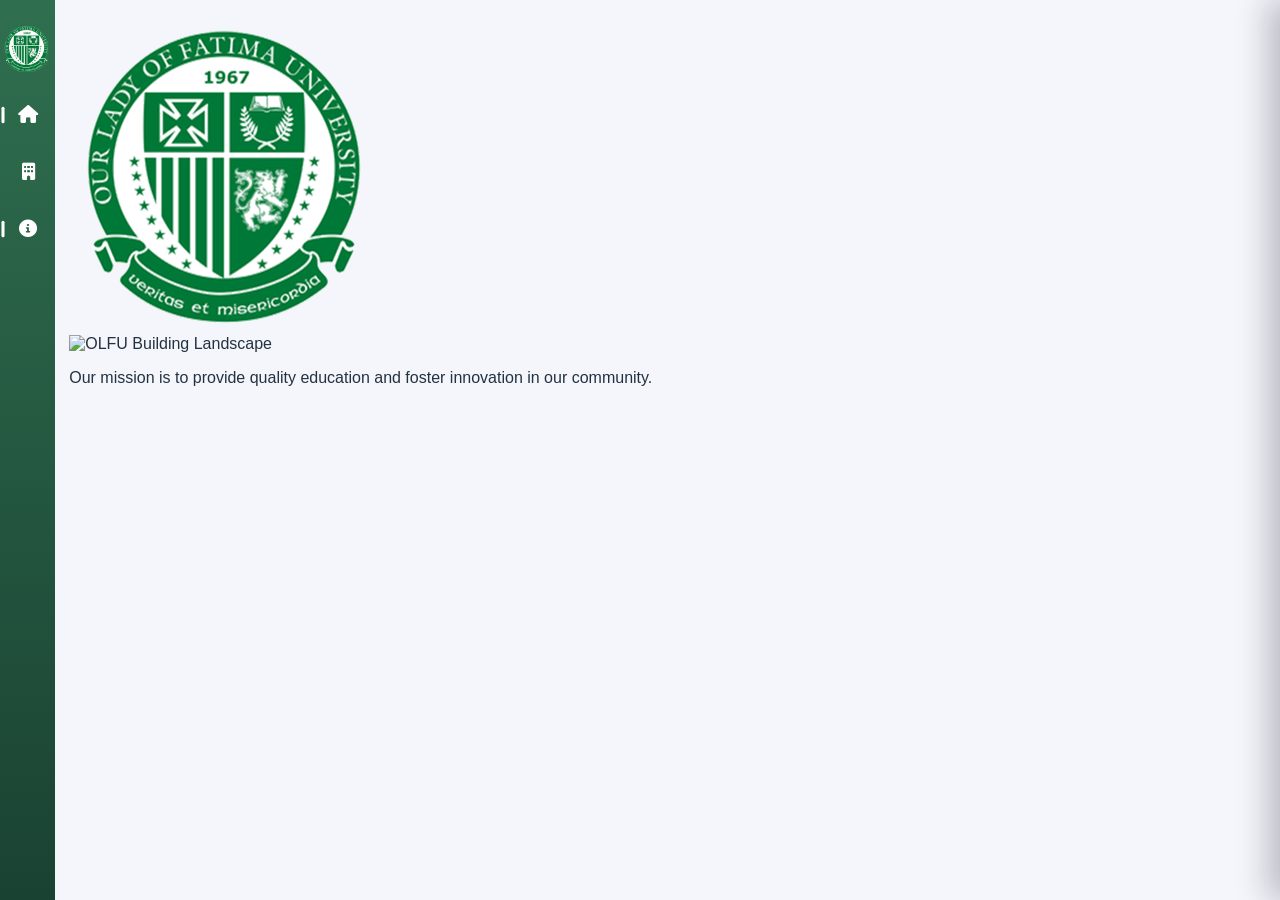
==== index.html @ deb7cc07 "Update index.html" ====
<!DOCTYPE html>
<!-- saved from url=(0058)https://jgab-commits.github.io/WEBDEV111Midterm/Freshbite/ -->
<html lang="en"><head><meta http-equiv="Content-Type" content="text/html; charset=UTF-8">
    
    <meta name="viewport" content="width=device-width, initial-scale=1.0">
    <title>Freshbite</title>
    <link rel="stylesheet" href="https://cdnjs.cloudflare.com/ajax/libs/font-awesome/6.0.0/css/all.min.css">
    <link rel="stylesheet" href="indexstyle.css">
    <script defer src="indexscripit.js.download"></script>
</head>


<body>
    <div class="dashboard">
        <aside class="sidebar">
            <div class="brand">
                <img src="freshbite-logo.png" alt="Freshbite Logo" class="brand-icon">
                <span class="brand-text">UNI <br> NAVIGATE</span>
            </div>
            <nav class="menu">                <button class="menu-item active" data-category="home">
                    <i class="icon fas fa-home"></i>
                    <span class="label">Home</span>
                </button>

                <button class="menu-item" data-category="lunch">
                    <i class="icon fas fa-building"></i>
                    <span class="label">Building</span>
                </button>
                
               
                <button class="menu-item active" data-category="snacks">
                    <i class="icon fas fa-info-circle"></i>
                    <span class="label">About us</span>
                </button>
            </nav>
            <button id="openLogin" class="drawer-btn">
                <i class="icon fas fa-sign-in-alt"></i>
                <span class="label">LOgin</span>
            </button>
        </aside>

        <main class="main-content">
            <header class="header">
                <h1>Welcome to OLFU Uni-Navigate</h1>
            </header>
            <section class="hero">
                <img src="olfu_logo.png" alt="olfu-logo" class="olfulogo">
                <img src="images (3).jpg" alt="OLFU Building Landscape" class="building-photo">
                <p class="mission">Our mission is to provide quality education and foster innovation in our community.</p>
            </section>
            <section class="cards" id="cardsContainer">
                <article class="meal-card" data-category="lunch" style="display: none;">
                    <img src="tamm.png" alt="Zucchini Meatball Bowl">
                    <h2>Saint Benedict Hall</h2>
                    <p>MXHM+J6G, Tamaraw Hills Ext, Valenzuela, Metro Manila</p>
                    <div class="badge">VAL CAMP</div>
                    <div class="card-details"></div>
                </article>
                <article class="meal-card" data-category="lunch" style="display: none;">
                    <img src="main.jpg" alt="Grilled Chicken Power Plate">
                    <h2>OLFU College of Medicine BLDG.</h2>
                    <p>125 MacArthur Hwy, Valenzuela, Metro Manila</p>
                    <div class="badge">VAL CAMP</div>
                    <div class="card-details"></div>
                </article>
                <article class="meal-card" data-category="lunch" style="display: none;">
                    <img src="Rise.webp" alt="Keto Chicken Bowl">
                    <h2>RISE Tower</h2>
                    <p> Fatima Ave, corner MacArthur Hwy, Valenzuela, 1440 Metro Manila
</p>
                    <div class="badge">VAL CAMP</div>
                    <div class="card-details"></div>
                </article>
            
            </section>
        </main>
    </div>

    <div class="drawer-backdrop" id="drawerBackdrop"></div>
    <aside class="right-drawer" id="rightDrawer">
        <div class="drawer-header">
            <h2>LOgin</h2>
            <button id="closeDrawer" class="close-btn" aria-label="Close login drawer">✕</button>
        </div>
        <p>Sign in to manage your meal plan.</p>
        <form class="login-form" id="loginForm">
            <label>
                Email
                <input type="email" name="email" required="" placeholder="you@example.com">
            </label>
            <label>
                Password
                <input type="password" name="password" required="" placeholder="Enter password">
            </label>
            <button type="submit" class="primary-btn">Sign In</button>
        </form>
    </aside>

</body>
</html>
---- indexstyle.css ----
* {
    box-sizing: border-box;
}

body {
    margin: 0;
    font-family: 'Segoe UI', Tahoma, Geneva, Verdana, sans-serif;
    background: #f4f6fb;
    color: #243240;
}

.dashboard {
    display: grid;
    grid-template-columns: auto 1fr;
    min-height: 100vh;
}

.sidebar {
    background: linear-gradient(180deg, #2f6f4f, #1a4232);
    color: #e9f0ff;
    padding: 1.5rem 0 1.5rem 0.15rem;
    display: flex;
    flex-direction: column;
    width: 55px;
    transition: width 0.25s ease, padding 0.25s ease;
    overflow: hidden;
    position: fixed;
    top: 0;
    left: 0;
    height: 100vh;
    z-index: 10;
}

.sidebar:hover {
    width: 260px;
    padding: 1.3rem 0.8rem;
}

.sidebar > * {
    opacity: 0;
    pointer-events: none;
    transition: opacity 0.25s ease;
}

.sidebar .menu {
    opacity: 1;
    pointer-events: auto;
}

.sidebar .brand {
    opacity: 1;
    pointer-events: auto;
}

.sidebar .menu-item {
    opacity: 1;
    pointer-events: auto;
}

.sidebar .menu-item .label {
    opacity: 0;
}

.sidebar:hover > * {
    opacity: 1;
    pointer-events: auto;
}

.sidebar:hover .menu-item .label {
    opacity: 1;
}

.brand {
    font-size: 1.5rem;
    font-weight: 700;
    letter-spacing: 1px;
    margin-bottom: 1rem;
    display: flex;
    align-items: center;
    gap: 0.75rem;
}

.brand-icon {
    position: relative;
    width: 50px;
    height: 50px;
    transform: none;
    transition: transform 0.25s ease;
    opacity: 1;
}

.brand-text {
    display: none;
    opacity: 0;
    transform: translateX(-10px);
    transition: opacity 0.25s ease, transform 0.25s ease;
    font-weight: 900;
    color: #fff;
}

.sidebar:hover .brand-text {
    display: inline;
    opacity: 1;
    transform: translateX(0);
}

.menu {
    display: flex;
    flex-direction: column;
    gap: 0.45rem;
}

.menu-item {
    border: none;
    background: none;
    color: #fff;
    padding: 1rem 0.5rem;
    cursor: pointer;
    border-radius: 0.45rem;
    font-size: 0.995rem;
    transition: background 0.2s ease, transform 0.2s ease, justify-content 0.2s ease;
    display: flex;
    align-items: center;
    justify-content: center;
    gap: 0.7rem;
    position: relative;
}

.menu-item .icon {
    display: inline-flex;
    width: 26px;
    align-items: center;
    justify-content: center;
    font-size: 1.1rem;
}

.menu-item .label {
    display: none;
}

.sidebar:hover .menu-item {
    justify-content: flex-start;
    padding-left: 0.8rem;
    background: rgba(255,255,255,0.1);
}

.sidebar:hover .menu-item .label {
    display: inline;
}

.sidebar:hover .menu-item.active {
    background: #fff;
    color: #1a4232;
}

.sidebar:hover ~ .main-content {
    margin-left: 260px;
}

.menu-item:hover {
    background: rgba(255,255,255,0.2);
}

.menu-item.active {
    background: none;
    color: #fff;
    font-weight: 700;
    transform: scale(1.02);
}

.menu-item.active::before {
    content: '';
    position: absolute;
    left: 0;
    top: 50%;
    transform: translateY(-50%);
    width: 3px;
    height: 16px;
    background: #fff;
    border-radius: 2px;
}

.sidebar-footer {
    margin-top: auto;   
    font-size: 0.9rem;
    opacity: 0.9;
    display: none;
}

.sidebar:hover .sidebar-footer {
    display: block;
}

.main-content {
    padding: 1.2rem;
    display: grid;
    grid-template-rows: auto 1fr auto;
    gap: 1rem;
    overflow-y: auto;
    margin-left: 50px;
    transition: margin-left 0.25s ease;
}

.header h1 {
    margin: 0;
    font-size: 1.9rem;
}

.header p {
    margin: 0.3rem 0 0;
    color: #5a6d86;
}

.cards {
    display: grid;
    gap: 1rem;
    grid-template-columns: repeat(auto-fill, minmax(230px, 1fr));
}

.meal-card {
    background: #fff;
    border-radius: 12px;
    box-shadow: 0 12px 24px rgba(15, 25, 42, 0.14);
    overflow: hidden;
    cursor: pointer;
    border: 2px solid transparent;
    transition: transform 0.2s ease, border-color 0.2s ease, box-shadow 0.2s ease;
}

.meal-card:hover {
    transform: translateY(-4px);
    box-shadow: 0 16px 24px rgba(15, 25, 42, 0.25);
}

.meal-card.selected {
    border-color: #4caf50;
    box-shadow: 0 0 0 2px rgba(76, 175, 80, 0.24);
}

.meal-card img {
    width: 100%;
    height: 140px;
    object-fit: cover;
}

.meal-card h2 {
    margin: 0.8rem 0 0.4rem;
    padding: 0 0.9rem;
    font-size: 1.1rem;
    line-height: 1.2;
}

.meal-card p {
    margin: 0;
    padding: 0 0.9rem;
    color: #5d6b80;
    font-size: 0.93rem;
    margin-bottom: 0.8rem;
}

.card-details {
    max-height: 0;
    overflow: hidden;
    padding: 0 0.9rem;
    background: #f7fbff;
    border-top: 1px solid #e4eef9;
    color: #364b6a;
    font-size: 0.92rem;
    line-height: 1.5;
    opacity: 0;
    transform: translateY(-8px);
    transition: max-height 0.28s ease, opacity 0.28s ease, transform 0.28s ease, padding 0.28s ease;
}

.card-details h3 {
    margin: 0.6rem 0 0.35rem;
    font-size: 1rem;
    color: #243240;
}

.card-details ul {
    margin: 0.45rem 0 0;
    padding-left: 1.1rem;
}

.meal-card.selected .card-details,
.meal-card:hover .card-details {
    max-height: 260px;
    padding: 0 0.9rem 0.9rem;
    opacity: 1;
    transform: translateY(0);
}

.badge {
    display: inline-block;
    margin: 0 0.9rem 0.9rem;
    padding: 0.3rem 0.7rem;
    border-radius: 999px;
    font-size: 0.75rem;
    background: #e8f5e8;
    color: #2e7d32;
    font-weight: 600;
}

.info-panel {
    background: #fff;
    padding: 1rem;
    border-radius: 12px;
    box-shadow: 0 10px 20px rgba(15, 25, 42, 0.1);
    min-height: 125px;
}

.info-panel h2 {
    margin-top: 0;
}

.info-panel ul {
    margin: 0.6rem 0 0;
    padding-left: 1.1rem;
    color: #4e5d74;
}

@media (max-width: 900px) {
    .dashboard {
        grid-template-columns: 1fr;
    }

    .sidebar {
        flex-direction: row;
        align-items: center;
        justify-content: space-between;
        padding: 0.8rem;
        position: sticky;
        top: 0;
        z-index: 30;
    }

    .menu {
        flex-direction: row;
        overflow-x: auto;
        gap: 0.45rem;
        margin-left: 0.7rem;
        padding-bottom: 0.25rem;
    }

    .sidebar-footer {
        display: none;
    }

    .main-content {
        padding: 0.8rem;
        grid-template-rows: auto 1fr auto;
    }
}

.drawer-btn {
    position: flex;
    top: 100%;
    margin: 1rem 0;
    margin-top: auto;
    width: 100%;
    border: none;
    background: linear-gradient(135deg, #4caf50 0%, #00796b 100%);
    color: #fff;
    border-radius: 0.75rem;
    padding: 0.75rem 0.5rem;
    font-weight: 700;
    cursor: pointer;
    transition: transform 0.2s ease, box-shadow 0.2s ease;
    display: flex;
    align-items: bottom;
    justify-content: bottom;
    gap: 0.6rem;
    box-shadow: 0 10px 20px rgba(0, 0, 0, 0.12);
}

.drawer-btn:hover {
    transform: translateY(-1px);
    box-shadow: 0 14px 24px rgba(0, 0, 0, 0.16);
}

.drawer-btn .label {
    display: none;
}

.sidebar:hover .drawer-btn {
    justify-content: flex-start;
    padding-left: 0.8rem;
}

.sidebar:hover .drawer-btn .label {
    display: inline;
}

.sidebar-footer {
    margin-top: auto;
    font-size: 0.9rem;
    opacity: 0.9;
    display: none;
}

.sidebar:hover .sidebar-footer {
    display: block;
}

.drawer-backdrop {
    position: fixed;
    inset: 0;
    background: rgba(14, 19, 28, 0.4);
    opacity: 0;
    pointer-events: none;
    transition: opacity 0.25s ease;
    z-index: 98;
}

.drawer-backdrop.open {
    opacity: 1;
    pointer-events: all;
}

.right-drawer {
    position: fixed;
    top: 0;
    right: 0;
    height: 100vh;
    width: min(360px, 90vw);
    background: linear-gradient(180deg, #3a9d79 0%, #1e5c7a 100%);
    box-shadow: -12px 0 30px rgba(12, 20, 32, 0.25);
    transform: translateX(100%);
    transition: transform 0.25s ease;
    z-index: 99;
    padding: 1.2rem;
    display: flex;
    flex-direction: column;
}

.right-drawer.open {
    transform: translateX(0);
}

.drawer-header {
    display: flex;
    align-items: center;
    justify-content: space-between;
    margin-bottom: 0.8rem;
}

.close-btn {
    border: none;
    background: transparent;
    font-size: 1.2rem;
    cursor: pointer;
}

.login-form {
    display: flex;
    flex-direction: column;
    gap: 0.8rem;
    margin-top: 0.4rem;
}

.login-form label {
    display: flex;
    flex-direction: column;
    gap: 0.3rem;
    font-size: 0.9rem;
    color: #35435f;
}

.login-form input {
    border: 1px solid #ccd5e5;
    border-radius: 0.5rem;
    padding: 0.65rem;
    font-size: 0.95rem;
}

.primary-btn {
    border: none;
    background: #4caf50;
    color: #fff;
    border-radius: 0.6rem;
    padding: 0.65rem;
    font-size: 1rem;
    cursor: pointer;
}

.primary-btn:hover {
    background: #388e3c;
}
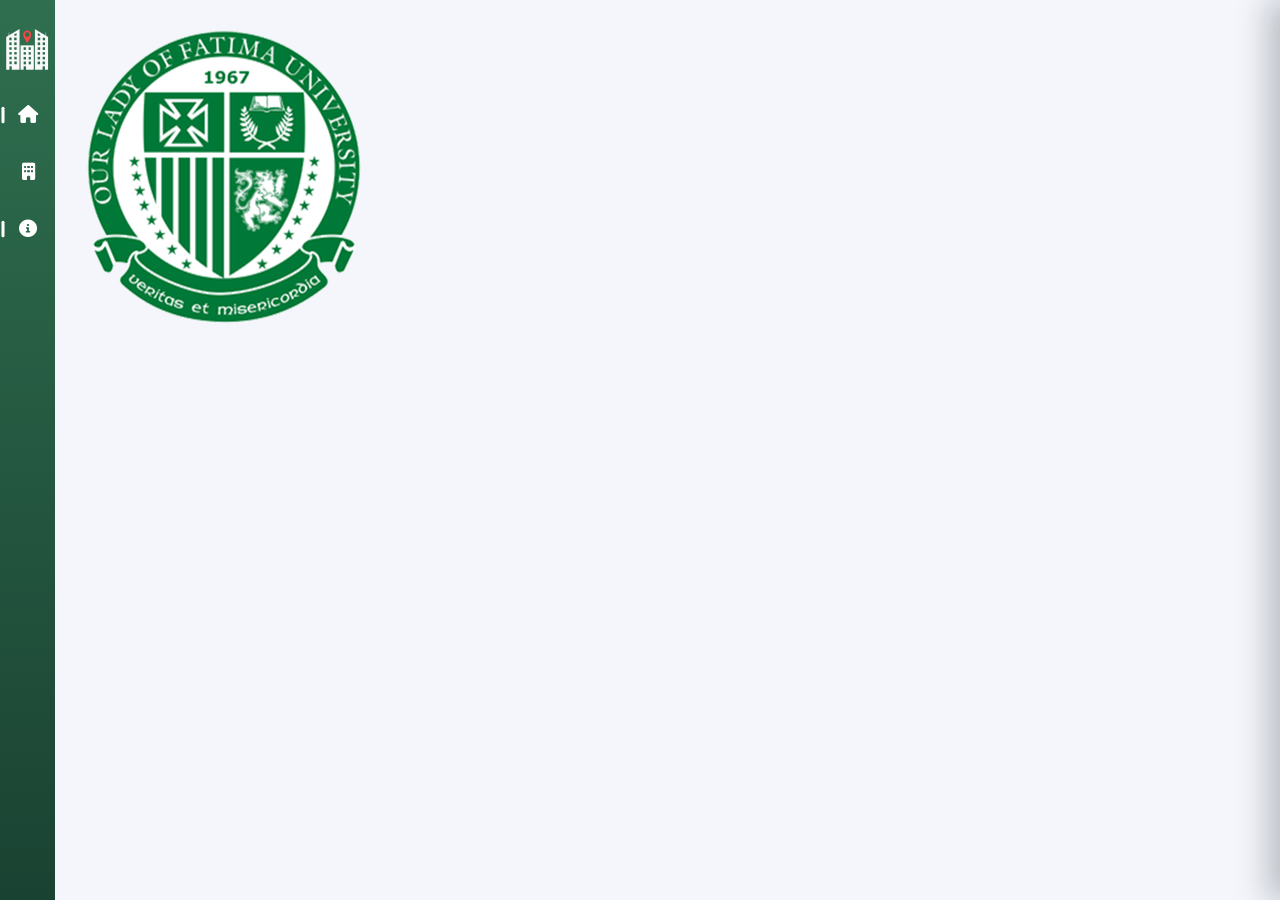
==== commit 9c38a7b2: "Add files via upload" ====
--- a/index.html
+++ b/index.html
@@ -33,43 +33,65 @@
                     <span class="label">About us</span>
                 </button>
             </nav>
-            <button id="openLogin" class="drawer-btn">
-                <i class="icon fas fa-sign-in-alt"></i>
-                <span class="label">LOgin</span>
-            </button>
+            <div class="sidebar-actions">
+                <button id="accountBtn" class="drawer-btn">
+                    <i class="icon fas fa-user"></i>
+                    <span class="label">Your Account</span>
+                </button>
+                <button id="openLogin" class="drawer-btn">
+                    <i class="icon fas fa-sign-in-alt"></i>
+                    <span class="label">Login</span>
+                </button>
+            </div>
         </aside>
 
         <main class="main-content">
             <header class="header">
                 <h1>Welcome to OLFU Uni-Navigate</h1>
             </header>
+            <section class="user-panel hidden" id="userPanel">
+                <div class="user-panel-inner">
+                    <div>
+                        <p class="user-welcome">Welcome back, <strong id="userName">Guest</strong></p>
+                        <p class="user-role-text">Signed in as <span id="roleName">Visitor</span>.</p>
+                    </div>
+                    <div class="user-actions">
+                        <button id="logoutBtn" class="secondary-btn">Logout</button>
+                    </div>
+                </div>
+                <div id="roleActions" class="permission-cards"></div>
+            </section>
             <section class="hero">
                 <img src="olfu_logo.png" alt="olfu-logo" class="olfulogo">
-                <img src="images (3).jpg" alt="OLFU Building Landscape" class="building-photo">
-                <p class="mission">Our mission is to provide quality education and foster innovation in our community.</p>
+            
             </section>
             <section class="cards" id="cardsContainer">
                 <article class="meal-card" data-category="lunch" style="display: none;">
-                    <img src="tamm.png" alt="Zucchini Meatball Bowl">
-                    <h2>Saint Benedict Hall</h2>
-                    <p>MXHM+J6G, Tamaraw Hills Ext, Valenzuela, Metro Manila</p>
-                    <div class="badge">VAL CAMP</div>
-                    <div class="card-details"></div>
+                    <a href="st-benedict.html" class="meal-card-link">
+                        <img src="tamm.png" alt="Zucchini Meatball Bowl">
+                        <h2>Saint Benedict Hall</h2>
+                        <p>MXHM+J6G, Tamaraw Hills Ext, Valenzuela, Metro Manila</p>
+                        <div class="badge">VAL CAMP</div>
+                        <div class="card-details"></div>
+                    </a>
                 </article>
                 <article class="meal-card" data-category="lunch" style="display: none;">
-                    <img src="main.jpg" alt="Grilled Chicken Power Plate">
-                    <h2>OLFU College of Medicine BLDG.</h2>
-                    <p>125 MacArthur Hwy, Valenzuela, Metro Manila</p>
-                    <div class="badge">VAL CAMP</div>
-                    <div class="card-details"></div>
+                    <a href="medicine-building.html" class="meal-card-link">
+                        <img src="main.jpg" alt="Grilled Chicken Power Plate">
+                        <h2>OLFU College of Medicine BLDG.</h2>
+                        <p>125 MacArthur Hwy, Valenzuela, Metro Manila</p>
+                        <div class="badge">VAL CAMP</div>
+                        <div class="card-details"></div>
+                    </a>
                 </article>
                 <article class="meal-card" data-category="lunch" style="display: none;">
-                    <img src="Rise.webp" alt="Keto Chicken Bowl">
-                    <h2>RISE Tower</h2>
-                    <p> Fatima Ave, corner MacArthur Hwy, Valenzuela, 1440 Metro Manila
-</p>
-                    <div class="badge">VAL CAMP</div>
-                    <div class="card-details"></div>
+                    <a href="rise-tower.html" class="meal-card-link">
+                        <img src="Rise.webp" alt="Keto Chicken Bowl">
+                        <h2>RISE Tower</h2>
+                        <p>Fatima Ave, corner MacArthur Hwy, Valenzuela, 1440 Metro Manila</p>
+                        <div class="badge">VAL CAMP</div>
+                        <div class="card-details"></div>
+                    </a>
                 </article>
             
             </section>
@@ -79,10 +101,15 @@
     <div class="drawer-backdrop" id="drawerBackdrop"></div>
     <aside class="right-drawer" id="rightDrawer">
         <div class="drawer-header">
-            <h2>LOgin</h2>
+            <h2>Login</h2>
             <button id="closeDrawer" class="close-btn" aria-label="Close login drawer">✕</button>
         </div>
         <p>Sign in to manage your meal plan.</p>
+        <p class="login-info">Demo accounts:
+            <br>Super Admin: super@olfu.edu / super123
+            <br>Admin: admin@olfu.edu / admin123
+            <br>User: user@olfu.edu / user123
+        </p>
         <form class="login-form" id="loginForm">
             <label>
                 Email
@@ -92,9 +119,8 @@
                 Password
                 <input type="password" name="password" required="" placeholder="Enter password">
             </label>
-            <button type="submit" class="primary-btn">Sign In</button>
+            <button type="submit" class="primary-btn">Sign In</button>      
         </form>
     </aside>
 
-</body>
-</html>
+</body></html>
--- a/indexstyle.css
+++ b/indexstyle.css
@@ -212,9 +212,11 @@
 }
 
 .cards {
-    display: grid;
+    display: flex;
+    flex-direction: row;
     gap: 1rem;
-    grid-template-columns: repeat(auto-fill, minmax(230px, 1fr));
+    overflow-x: auto;
+    padding: 1rem 0;
 }
 
 .meal-card {
@@ -225,6 +227,17 @@
     cursor: pointer;
     border: 2px solid transparent;
     transition: transform 0.2s ease, border-color 0.2s ease, box-shadow 0.2s ease;
+    position: relative;
+    min-height: 550px;
+    flex: 0 0 150px;
+}
+
+.meal-card-link {
+    display: block;
+    width: 100%;
+    height: 100%;
+    color: inherit;
+    text-decoration: none;
 }
 
 .meal-card:hover {
@@ -232,14 +245,30 @@
     box-shadow: 0 16px 24px rgba(15, 25, 42, 0.25);
 }
 
+.meal-card:hover h2 {
+    opacity: 1;
+}
+
 .meal-card.selected {
     border-color: #4caf50;
     box-shadow: 0 0 0 2px rgba(76, 175, 80, 0.24);
 }
 
+.meal-card.selected p {
+    display: block;
+    column-count: 2;
+    column-gap: 1rem;
+}
+
+.meal-card.selected p {
+    display: block;
+    column-count: 2;
+    column-gap: 1rem;
+}
+
 .meal-card img {
     width: 100%;
-    height: 140px;
+    height: 500px;
     object-fit: cover;
 }
 
@@ -248,14 +277,21 @@
     padding: 0 0.9rem;
     font-size: 1.1rem;
     line-height: 1.2;
+    position: absolute;
+    top: 50%;
+    left: 50%;
+    transform: translate(-50%, -50%);
+    opacity: 0;
+    color: white;
+    background: rgba(0, 0, 0, 0.7);
+    padding: 0.5rem;
+    border-radius: 4px;
+    transition: opacity 0.2s ease;
+    z-index: 1;
 }
 
 .meal-card p {
-    margin: 0;
-    padding: 0 0.9rem;
-    color: #5d6b80;
-    font-size: 0.93rem;
-    margin-bottom: 0.8rem;
+    display: none;
 }
 
 .card-details {
@@ -283,14 +319,6 @@
     padding-left: 1.1rem;
 }
 
-.meal-card.selected .card-details,
-.meal-card:hover .card-details {
-    max-height: 260px;
-    padding: 0 0.9rem 0.9rem;
-    opacity: 1;
-    transform: translateY(0);
-}
-
 .badge {
     display: inline-block;
     margin: 0 0.9rem 0.9rem;
@@ -353,14 +381,31 @@
     }
 }
 
+.sidebar-actions {
+    margin-top: auto;
+    display: flex;
+    flex-direction: column;
+    gap: 0.45rem;
+    width: 100%;
+    padding: 0 0.25rem 0.75rem;
+}
+
 .drawer-btn {
-    position: flex;
-    top: 100%;
-    margin: 1rem 0;
-    margin-top: auto;
     width: 100%;
     border: none;
     background: linear-gradient(135deg, #4caf50 0%, #00796b 100%);
+    color: #fff;
+    border-radius: 0.75rem;
+    padding: 0.75rem 0.5rem;
+    font-weight: 700;
+    cursor: pointer;
+    transition: transform 0.2s ease, box-shadow 0.2s ease;
+    display: flex;
+    align-items: center;
+    justify-content: center;
+    gap: 0.6rem;
+    box-shadow: 0 10px 20px rgba(0, 0, 0, 0.12);
+}
     color: #fff;
     border-radius: 0.75rem;
     padding: 0.75rem 0.5rem;
@@ -474,6 +519,13 @@
     font-size: 0.95rem;
 }
 
+.login-info {
+    font-size: 0.85rem;
+    color: #e7f0ff;
+    margin: 0.5rem 0 1rem;
+    line-height: 1.5;
+}
+
 .primary-btn {
     border: none;
     background: #4caf50;
@@ -487,3 +539,212 @@
 .primary-btn:hover {
     background: #388e3c;
 }
+
+.secondary-btn {
+    border: none;
+    background: #f3f3f8;
+    color: #2d3b57;
+    border-radius: 0.6rem;
+    padding: 0.65rem 0.95rem;
+    font-size: 0.95rem;
+    cursor: pointer;
+}
+
+.secondary-btn:hover {
+    background: #e0e0f0;
+}
+
+.user-panel {
+    background: #fff;
+    border-radius: 20px;
+    box-shadow: 0 18px 40px rgba(15, 25, 42, 0.12);
+    padding: 1.5rem;
+    margin-bottom: 1.5rem;
+}
+
+.user-panel-inner {
+    display: flex;
+    flex-wrap: wrap;
+    justify-content: space-between;
+    align-items: center;
+    gap: 1rem;
+}
+
+.user-welcome {
+    margin: 0;
+    font-size: 1.25rem;
+    font-weight: 700;
+}
+
+.user-role-text {
+    margin: 0.35rem 0 0;
+    color: #5a6d86;
+}
+
+.user-actions {
+    display: flex;
+    align-items: center;
+}
+
+.permission-cards {
+    display: grid;
+    grid-template-columns: repeat(auto-fit, minmax(220px, 1fr));
+    gap: 1rem;
+    margin-top: 1.25rem;
+}
+
+.permission-card {
+    background: #f6f8ff;
+    border-radius: 18px;
+    padding: 1.25rem;
+    box-shadow: 0 8px 25px rgba(15, 25, 42, 0.08);
+    display: flex;
+    flex-direction: column;
+    gap: 0.85rem;
+}
+
+.permission-card h3 {
+    margin: 0;
+    font-size: 1rem;
+}
+
+.permission-card p {
+    margin: 0;
+    color: #4f637c;
+    line-height: 1.6;
+}
+
+.permission-card button {
+    align-self: flex-start;
+    border: none;
+    background: #4caf50;
+    color: #fff;
+    border-radius: 999px;
+    padding: 0.65rem 1rem;
+    cursor: pointer;
+    font-weight: 700;
+}
+
+.permission-card button:hover {
+    background: #388e3c;
+}
+
+.hidden {
+    display: none !important;
+}
+
+.role-dashboard-page {
+    min-height: 100vh;
+    padding: 2.5rem 1.5rem 3rem;
+}
+
+.role-dashboard-shell {
+    max-width: 1200px;
+    margin: 0 auto;
+}
+
+.role-header {
+    display: flex;
+    flex-wrap: wrap;
+    justify-content: space-between;
+    gap: 1rem;
+    align-items: flex-start;
+    margin-bottom: 2rem;
+}
+
+.role-badge {
+    display: inline-flex;
+    align-items: center;
+    gap: 0.5rem;
+    padding: 0.55rem 0.95rem;
+    border-radius: 999px;
+    font-size: 0.85rem;
+    font-weight: 700;
+    letter-spacing: 0.04em;
+    text-transform: uppercase;
+    margin-bottom: 1rem;
+}
+
+.role-title {
+    font-size: clamp(2rem, 3vw, 2.5rem);
+    margin: 0 0 0.75rem;
+}
+
+.role-copy {
+    color: #4a5a72;
+    max-width: 42rem;
+    line-height: 1.7;
+}
+
+.role-actions {
+    display: flex;
+    align-items: center;
+    justify-content: flex-end;
+    gap: 1rem;
+}
+
+.role-cards {
+    display: grid;
+    grid-template-columns: repeat(auto-fit,minmax(260px,1fr));
+    gap: 1rem;
+    margin-top: 1.5rem;
+}
+
+.role-card {
+    background: #fff;
+    border-radius: 20px;
+    padding: 1.5rem;
+    box-shadow: 0 20px 40px rgba(15, 25, 42, 0.12);
+    min-height: 220px;
+    display: flex;
+    flex-direction: column;
+    justify-content: space-between;
+}
+
+.role-card h2 {
+    margin: 0 0 0.85rem;
+    font-size: 1.15rem;
+}
+
+.role-card p {
+    flex: 1;
+    color: #5a6d86;
+    line-height: 1.7;
+    margin: 0 0 1rem;
+}
+
+.role-card ul {
+    margin: 0;
+    padding-left: 1.1rem;
+    color: #4a5a72;
+    line-height: 1.7;
+}
+
+.role-card .role-link {
+    display: inline-flex;
+    align-items: center;
+    justify-content: center;
+    background: rgba(76, 175, 80, 0.12);
+    color: #27643d;
+    padding: 0.75rem 1rem;
+    border-radius: 999px;
+    text-decoration: none;
+    font-weight: 700;
+    transition: background 0.2s ease;
+}
+
+.role-card .role-link:hover {
+    background: rgba(76, 175, 80, 0.2);
+}
+
+.role-dashboard-page.super-admin {
+    background: linear-gradient(135deg, #e5f8ef, #f6fbf7);
+}
+
+.role-dashboard-page.admin {
+    background: linear-gradient(135deg, #e9f4fb, #eff6fc);
+}
+
+.role-dashboard-page.user {
+    background: linear-gradient(135deg, #f5effb, #fbf4ff);
+}
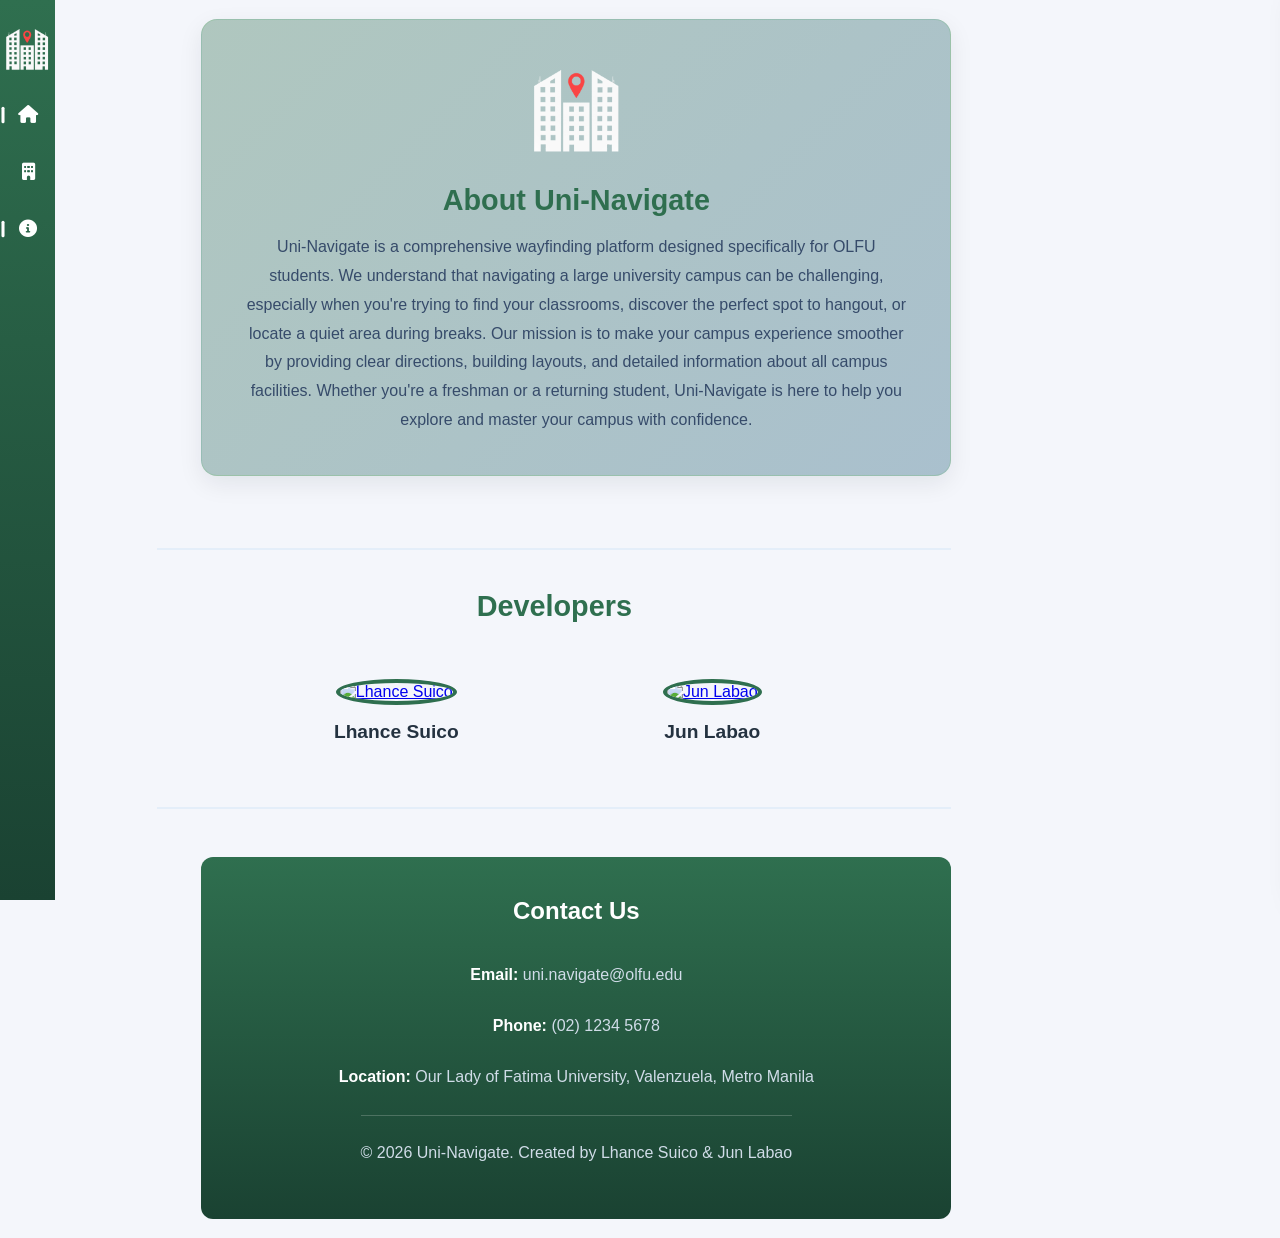
==== commit c8358db1: "Add files via upload" ====
--- a/index.html
+++ b/index.html
@@ -61,10 +61,21 @@
                 </div>
                 <div id="roleActions" class="permission-cards"></div>
             </section>
-            <section class="hero">
-                <img src="olfu_logo.png" alt="olfu-logo" class="olfulogo">
-            
+            <section class="hero" data-category="home">
+                <div class="hero-content">
+                    <img src="freshbite-logo.png" alt="UNI-NAVIGATE Logo" class="hero-logo">
+                    <h2>About Uni-Navigate</h2>
+                    <p>Uni-Navigate is a comprehensive wayfinding platform designed specifically for OLFU students. We understand that navigating a large university campus can be challenging, especially when you're trying to find your classrooms, discover the perfect spot to hangout, or locate a quiet area during breaks. Our mission is to make your campus experience smoother by providing clear directions, building layouts, and detailed information about all campus facilities. Whether you're a freshman or a returning student, Uni-Navigate is here to help you explore and master your campus with confidence.</p>
+                </div>
             </section>
+
+            <section class="about-section" data-category="snacks" style="display:none;">
+                <div class="about-content">
+                    <h2>About Us</h2>
+                    <p>This website was developed by Labao and Lhance to make the campus easier and to help their fellow OLFU students. Uni-Navigate began as a student project to simplify campus navigation, helping users quickly find classrooms, hangout spots, and essential locations. Our goal is to make every day on campus less stressful and more efficient for students who want to move around with confidence.</p>
+                </div>
+            </section>
+
             <section class="cards" id="cardsContainer">
                 <article class="meal-card" data-category="lunch" style="display: none;">
                     <a href="st-benedict.html" class="meal-card-link">
@@ -95,6 +106,34 @@
                 </article>
             
             </section>
+
+            <section class="developers" data-category="home">
+                <h2>Developers</h2>
+                <div class="developers-grid">
+                    <div class="developer-card">
+                        <a href="https://www.facebook.com/lhance.suico.37" target="_blank">
+                            <img src="images2/lhance-suico.jpg" alt="Lhance Suico" class="developer-image">
+                        </a>
+                        <h3>Lhance Suico</h3>
+                    </div>
+                    <div class="developer-card">
+                        <a href="https://www.facebook.com/mo.ng.378537" target="_blank">
+                            <img src="images2/jun-labao.jpg" alt="Jun Labao" class="developer-image">
+                        </a>
+                        <h3>Jun Labao</h3>
+                    </div>
+                </div>
+            </section>
+
+            <footer class="footer">
+                <div class="footer-content">
+                    <h3>Contact Us</h3>
+                    <p><strong>Email:</strong> uni.navigate@olfu.edu</p>
+                    <p><strong>Phone:</strong> (02) 1234 5678</p>
+                    <p><strong>Location:</strong> Our Lady of Fatima University, Valenzuela, Metro Manila</p>
+                    <p class="footer-credit">&copy; 2026 Uni-Navigate. Created by Lhance Suico & Jun Labao</p>
+                </div>
+            </footer>
         </main>
     </div>
 
--- a/indexstyle.css
+++ b/indexstyle.css
@@ -7,6 +7,7 @@
     font-family: 'Segoe UI', Tahoma, Geneva, Verdana, sans-serif;
     background: #f4f6fb;
     color: #243240;
+    overflow-x: hidden;
 }
 
 .dashboard {
@@ -456,9 +457,11 @@
     pointer-events: none;
     transition: opacity 0.25s ease;
     z-index: 98;
+    display: none;
 }
 
 .drawer-backdrop.open {
+    display: block;
     opacity: 1;
     pointer-events: all;
 }
@@ -471,12 +474,13 @@
     width: min(360px, 90vw);
     background: linear-gradient(180deg, #3a9d79 0%, #1e5c7a 100%);
     box-shadow: -12px 0 30px rgba(12, 20, 32, 0.25);
-    transform: translateX(100%);
+    transform: translateX(110%);
     transition: transform 0.25s ease;
     z-index: 99;
     padding: 1.2rem;
     display: flex;
     flex-direction: column;
+    overflow: hidden;
 }
 
 .right-drawer.open {
@@ -560,6 +564,7 @@
     box-shadow: 0 18px 40px rgba(15, 25, 42, 0.12);
     padding: 1.5rem;
     margin-bottom: 1.5rem;
+    display: none !important;
 }
 
 .user-panel-inner {
@@ -748,3 +753,242 @@
 .role-dashboard-page.user {
     background: linear-gradient(135deg, #f5effb, #fbf4ff);
 }
+
+/* Hero Section Styles */
+.hero {
+    background: linear-gradient(135deg, rgba(47, 111, 79, 0.35), rgba(30, 92, 122, 0.35));
+    border-radius: 16px;
+    padding: 2.5rem;
+    margin: 0 15% 1.5rem;
+    box-shadow: 0 8px 24px rgba(15, 25, 42, 0.08);
+    border: 1px solid rgba(76, 175, 80, 0.2);
+    display: flex;
+    justify-content: center;
+    align-items: center;
+    max-width: 1000px;
+    width: 85%;
+    min-width: 320px;
+}
+
+.hero-content {
+    width: 100%;
+    display: flex;
+    flex-direction: column;
+    align-items: center;
+    text-align: center;
+}
+
+.hero-content h2 {
+    margin: 0 0 1rem;
+    font-size: 1.8rem;
+    color: #2f6f4f;
+}
+
+.hero-content p {
+    margin: 0;
+    font-size: 1rem;
+    line-height: 1.8;
+    color: #364b6a;
+    max-width: 800px;
+}
+
+.hero-logo {
+    width: 100px;
+    height: 100px;
+    object-fit: contain;
+    margin-bottom: 1.5rem;
+}
+
+/* Developers Section Styles */
+.developers {
+    padding: 2.5rem 0;
+    margin: 2rem 0 0 10%;
+    border-top: 2px solid #e4eef9;
+    border-bottom: 2px solid #e4eef9;
+    display: flex;
+    flex-direction: column;
+    align-items: center;
+    justify-content: center;
+    text-align: center;
+}
+
+.developers h2 {
+    margin: 0 0 2rem;
+    font-size: 1.8rem;
+    color: #2f6f4f;
+    text-align: center;
+}
+
+.developers-grid {
+    display: grid;
+    grid-template-columns: repeat(2, 1fr);
+    gap: 2rem;
+    max-width: 600px;
+    margin: 0 auto;
+}
+
+.developer-card {
+    display: flex;
+    flex-direction: column;
+    align-items: center;
+    text-align: center;
+    background: transparent;
+    padding: 1.5rem;
+    border-radius: 12px;
+    box-shadow: none;
+    transition: transform 0.3s ease, box-shadow 0.3s ease;
+}
+
+.developer-card:hover {
+    transform: translateY(-6px);
+    box-shadow: none;
+}
+
+.developer-image {
+    width: 150px;
+    height: 150px;
+    border-radius: 50%;
+    object-fit: cover;
+    margin-bottom: 1rem;
+    border: 4px solid #2f6f4f;
+    transition: box-shadow 0.3s ease, border-color 0.3s ease;
+}
+
+.developer-image:hover {
+    box-shadow: 0 0 20px rgba(47, 111, 79, 0.8);
+    border-color: #2f6f4f;
+}
+
+.developer-card h3 {
+    margin: 0;
+    font-size: 1.2rem;
+    color: #243240;
+    transition: text-shadow 0.3s ease, color 0.3s ease;
+}
+
+.developer-card:hover h3 {
+    text-shadow: 0 0 10px rgba(47, 111, 79, 0.6);
+    color: #2f6f4f;
+}
+
+/* Footer Styles */
+.footer {
+    background: linear-gradient(180deg, #2f6f4f, #1a4232);
+    color: #e9f0ff;
+    padding: 2.5rem 1.5rem;
+    margin: 2rem 0 0 15%;
+    border-radius: 12px;
+    display: flex;
+    justify-content: center;
+    align-items: center;
+    width: 85%;
+    min-width: 320px;
+    max-width: 1000px;
+}
+
+.footer-content {
+    max-width: 1000px;
+    margin: 0 auto;
+    width: 100%;
+    display: flex;
+    flex-direction: column;
+    align-items: center;
+}
+
+.footer-content h3 {
+    margin: 0 0 1.5rem;
+    font-size: 1.5rem;
+    color: #fff;
+    text-align: center;
+}
+
+.footer-content p {
+    margin: 0.8rem 0;
+    font-size: 1rem;
+    line-height: 1.6;
+    color: #d0dce8;
+    text-align: center;
+}
+
+.footer-content strong {
+    color: #fff;
+}
+
+.footer-credit {
+    margin-top: 2rem;
+    padding-top: 1.5rem;
+    border-top: 1px solid rgba(255, 255, 255, 0.2);
+    font-size: 0.9rem;
+    color: #9fb3cc;
+    text-align: center;
+}
+
+/* Hide developers and footer on non-home tabs */
+section[data-category]:not([data-category="home"]):not([data-category="snacks"]) {
+    display: none;
+}
+
+.about-section {
+    background: #fff;
+    border-radius: 16px;
+    padding: 2.5rem;
+    margin: 0 0 1.5rem 17%;
+    box-shadow: 0 8px 24px rgba(15, 25, 42, 0.08);
+    border: 1px solid rgba(76, 175, 80, 0.2);
+    display: none;
+    width: 85%;
+    max-width: 1000px;
+    min-width: 320px;
+}
+
+.about-content h2 {
+    margin: 0 0 1rem;
+    font-size: 1.8rem;
+    color: #2f6f4f;
+    text-align: center;
+}
+
+.about-content p {
+    margin: 0;
+    font-size: 1rem;
+    line-height: 1.8;
+    color: #364b6a;
+    max-width: 800px;
+    margin-left: auto;
+    margin-right: auto;
+    text-align: center;
+}
+
+@media (max-width: 768px) {
+    .developers-grid {
+        grid-template-columns: 1fr;
+        gap: 1.5rem;
+    }
+
+    .hero {
+        padding: 1.5rem;
+    }
+
+    .hero-content h2 {
+        font-size: 1.4rem;
+    }
+
+    .hero-content p {
+        font-size: 0.95rem;
+    }
+
+    .developers h2 {
+        font-size: 1.4rem;
+    }
+
+    .developer-image {
+        width: 120px;
+        height: 120px;
+    }
+
+    .footer {
+        margin-left: -0.8rem;
+        margin-right: -0.8rem;
+        margin-bottom: -0.8rem;
+    }
+}
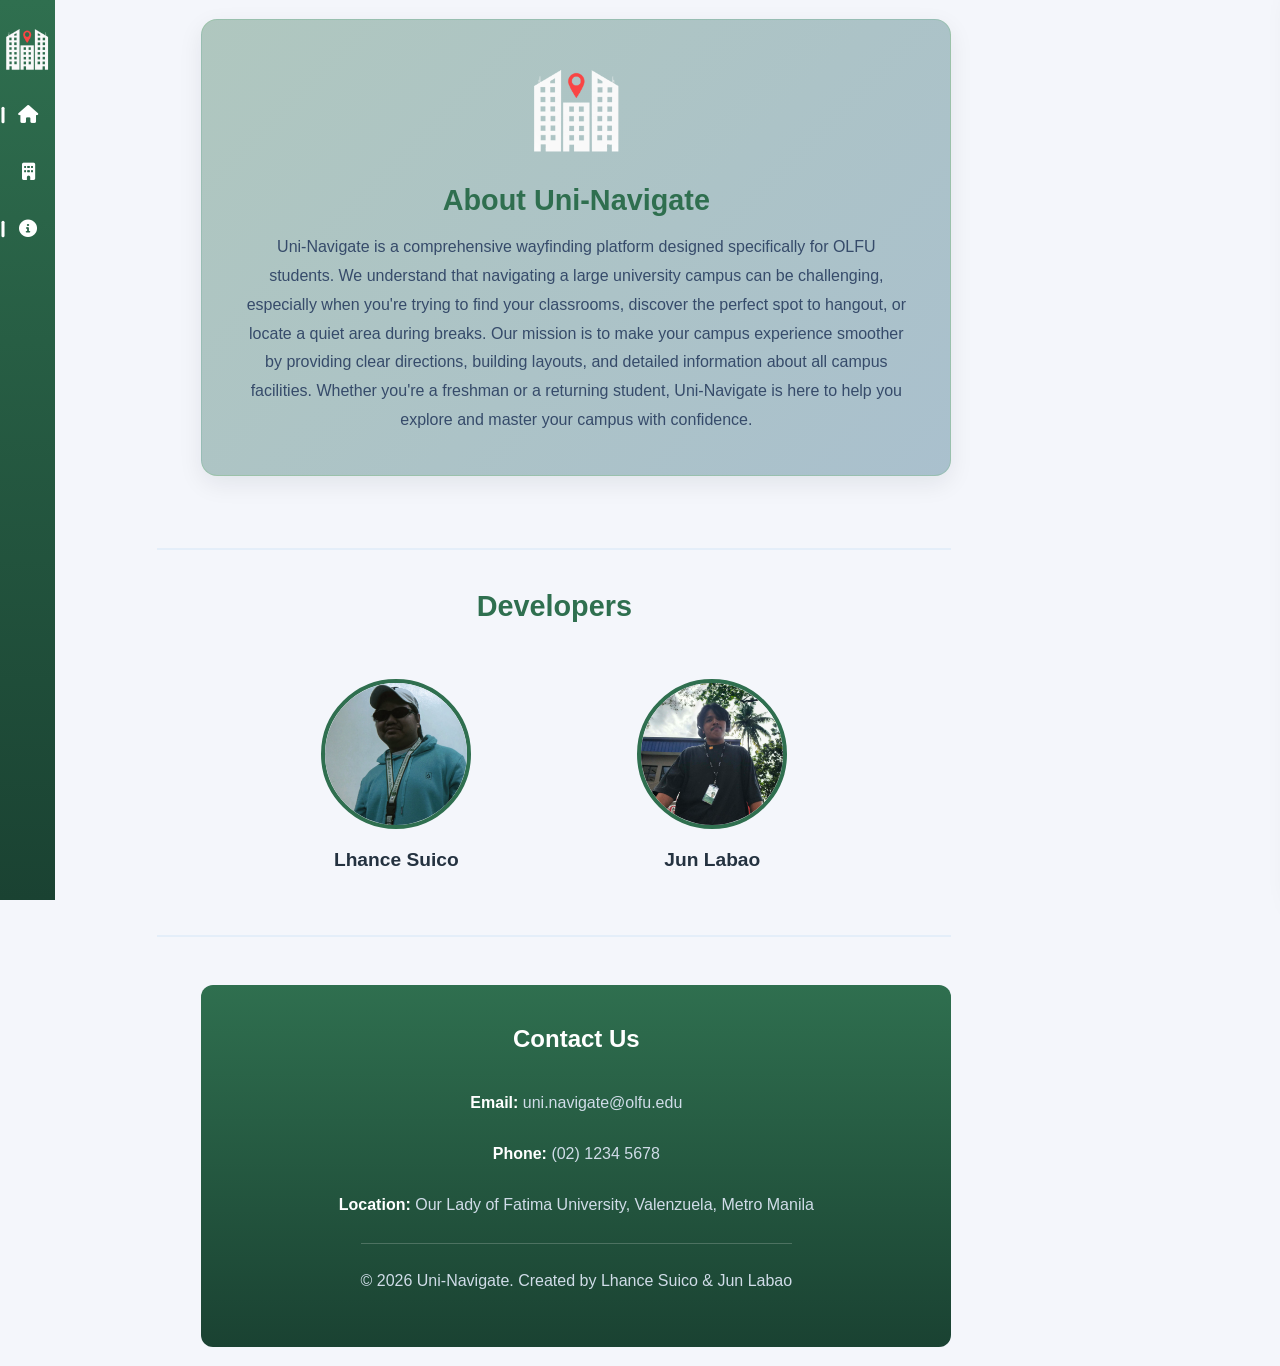
==== commit 5631e4f4: "Update index.html" ====
--- a/index.html
+++ b/index.html
@@ -1,165 +1,165 @@
-<!DOCTYPE html>
-<!-- saved from url=(0058)https://jgab-commits.github.io/WEBDEV111Midterm/Freshbite/ -->
-<html lang="en"><head><meta http-equiv="Content-Type" content="text/html; charset=UTF-8">
-    
-    <meta name="viewport" content="width=device-width, initial-scale=1.0">
-    <title>Freshbite</title>
-    <link rel="stylesheet" href="https://cdnjs.cloudflare.com/ajax/libs/font-awesome/6.0.0/css/all.min.css">
-    <link rel="stylesheet" href="indexstyle.css">
-    <script defer src="indexscripit.js.download"></script>
-</head>
+    <!DOCTYPE html>
+    <!-- saved from url=(0058)https://jgab-commits.github.io/WEBDEV111Midterm/Freshbite/ -->
+    <html lang="en"><head><meta http-equiv="Content-Type" content="text/html; charset=UTF-8">
+        
+        <meta name="viewport" content="width=device-width, initial-scale=1.0">
+        <title>Uni-Navigate</title>
+        <link rel="stylesheet" href="https://cdnjs.cloudflare.com/ajax/libs/font-awesome/6.0.0/css/all.min.css">
+        <link rel="stylesheet" href="indexstyle.css">
+        <script defer src="indexscripit.js.download"></script>
+    </head>
 
 
-<body>
-    <div class="dashboard">
-        <aside class="sidebar">
-            <div class="brand">
-                <img src="freshbite-logo.png" alt="Freshbite Logo" class="brand-icon">
-                <span class="brand-text">UNI <br> NAVIGATE</span>
+    <body>
+        <div class="dashboard">
+            <aside class="sidebar">
+                <div class="brand">
+                    <img src="freshbite-logo.png" alt="Freshbite Logo" class="brand-icon">
+                    <span class="brand-text">UNI <br> NAVIGATE</span>
+                </div>
+                <nav class="menu">                <button class="menu-item active" data-category="home">
+                        <i class="icon fas fa-home"></i>
+                        <span class="label">Home</span>
+                    </button>
+
+                    <button class="menu-item" data-category="lunch">
+                        <i class="icon fas fa-building"></i>
+                        <span class="label">Building</span>
+                    </button>
+                    
+                
+                    <button class="menu-item active" data-category="snacks">
+                        <i class="icon fas fa-info-circle"></i>
+                        <span class="label">About us</span>
+                    </button>
+                </nav>
+                <div class="sidebar-actions">
+                    <button id="accountBtn" class="drawer-btn">
+                        <i class="icon fas fa-user"></i>
+                        <span class="label">Your Account</span>
+                    </button>
+                    <button id="openLogin" class="drawer-btn">
+                        <i class="icon fas fa-sign-in-alt"></i>
+                        <span class="label">Login</span>
+                    </button>
+                </div>
+            </aside>
+
+            <main class="main-content">
+                <header class="header">
+                    <h1>Welcome to OLFU Uni-Navigate</h1>
+                </header>
+                <section class="user-panel hidden" id="userPanel">
+                    <div class="user-panel-inner">
+                        <div>
+                            <p class="user-welcome">Welcome back, <strong id="userName">Guest</strong></p>
+                            <p class="user-role-text">Signed in as <span id="roleName">Visitor</span>.</p>
+                        </div>
+                        <div class="user-actions">
+                            <button id="logoutBtn" class="secondary-btn">Logout</button>
+                        </div>
+                    </div>
+                    <div id="roleActions" class="permission-cards"></div>
+                </section>
+                <section class="hero" data-category="home">
+                    <div class="hero-content">
+                        <img src="freshbite-logo.png" alt="UNI-NAVIGATE Logo" class="hero-logo">
+                        <h2>About Uni-Navigate</h2>
+                        <p>Uni-Navigate is a comprehensive wayfinding platform designed specifically for OLFU students. We understand that navigating a large university campus can be challenging, especially when you're trying to find your classrooms, discover the perfect spot to hangout, or locate a quiet area during breaks. Our mission is to make your campus experience smoother by providing clear directions, building layouts, and detailed information about all campus facilities. Whether you're a freshman or a returning student, Uni-Navigate is here to help you explore and master your campus with confidence.</p>
+                    </div>
+                </section>
+
+                <section class="about-section" data-category="snacks" style="display:none;">
+                    <div class="about-content">
+                        <h2>About Us</h2>
+                        <p>This website was developed by Labao and Lhance to make the campus easier and to help their fellow OLFU students. Uni-Navigate began as a student project to simplify campus navigation, helping users quickly find classrooms, hangout spots, and essential locations. Our goal is to make every day on campus less stressful and more efficient for students who want to move around with confidence.</p>
+                    </div>
+                </section>
+
+                <section class="cards" id="cardsContainer">
+                    <article class="meal-card" data-category="lunch" style="display: none;">
+                        <a href="st-benedict.html" class="meal-card-link">
+                            <img src="tamm.png" alt="Zucchini Meatball Bowl">
+                            <h2>Saint Benedict Hall</h2>
+                            <p>MXHM+J6G, Tamaraw Hills Ext, Valenzuela, Metro Manila</p>
+                            <div class="badge">VAL CAMP</div>
+                            <div class="card-details"></div>
+                        </a>
+                    </article>
+                    <article class="meal-card" data-category="lunch" style="display: none;">
+                        <a href="medicine-building.html" class="meal-card-link">
+                            <img src="main.jpg" alt="Grilled Chicken Power Plate">
+                            <h2>OLFU College of Medicine BLDG.</h2>
+                            <p>125 MacArthur Hwy, Valenzuela, Metro Manila</p>
+                            <div class="badge">VAL CAMP</div>
+                            <div class="card-details"></div>
+                        </a>
+                    </article>
+                    <article class="meal-card" data-category="lunch" style="display: none;">
+                        <a href="rise-tower.html" class="meal-card-link">
+                            <img src="Rise.webp" alt="Keto Chicken Bowl">
+                            <h2>RISE Tower</h2>
+                            <p>Fatima Ave, corner MacArthur Hwy, Valenzuela, 1440 Metro Manila</p>
+                            <div class="badge">VAL CAMP</div>
+                            <div class="card-details"></div>
+                        </a>
+                    </article>
+                
+                </section>
+
+                <section class="developers" data-category="home">
+                    <h2>Developers</h2>
+                    <div class="developers-grid">
+                        <div class="developer-card">
+                            <a href="https://www.facebook.com/lhance.suico.37" target="_blank">
+                                <img src="Images2/lhance-suico.jpg" alt="Lhance Suico" class="developer-image">
+                            </a>
+                            <h3>Lhance Suico</h3>
+                        </div>
+                        <div class="developer-card">
+                            <a href="https://www.facebook.com/mo.ng.378537" target="_blank">
+                                <img src="Images2/jun-labao.jpg" alt="Jun Labao" class="developer-image">
+                            </a>
+                            <h3>Jun Labao</h3>
+                        </div>
+                    </div>
+                </section>
+
+                <footer class="footer">
+                    <div class="footer-content">
+                        <h3>Contact Us</h3>
+                        <p><strong>Email:</strong> uni.navigate@olfu.edu</p>
+                        <p><strong>Phone:</strong> (02) 1234 5678</p>
+                        <p><strong>Location:</strong> Our Lady of Fatima University, Valenzuela, Metro Manila</p>
+                        <p class="footer-credit">&copy; 2026 Uni-Navigate. Created by Lhance Suico & Jun Labao</p>
+                    </div>
+                </footer>
+            </main>
+        </div>
+
+        <div class="drawer-backdrop" id="drawerBackdrop"></div>
+        <aside class="right-drawer" id="rightDrawer">
+            <div class="drawer-header">
+                <h2>Login</h2>
+                <button id="closeDrawer" class="close-btn" aria-label="Close login drawer">✕</button>
             </div>
-            <nav class="menu">                <button class="menu-item active" data-category="home">
-                    <i class="icon fas fa-home"></i>
-                    <span class="label">Home</span>
-                </button>
-
-                <button class="menu-item" data-category="lunch">
-                    <i class="icon fas fa-building"></i>
-                    <span class="label">Building</span>
-                </button>
-                
-               
-                <button class="menu-item active" data-category="snacks">
-                    <i class="icon fas fa-info-circle"></i>
-                    <span class="label">About us</span>
-                </button>
-            </nav>
-            <div class="sidebar-actions">
-                <button id="accountBtn" class="drawer-btn">
-                    <i class="icon fas fa-user"></i>
-                    <span class="label">Your Account</span>
-                </button>
-                <button id="openLogin" class="drawer-btn">
-                    <i class="icon fas fa-sign-in-alt"></i>
-                    <span class="label">Login</span>
-                </button>
-            </div>
+            <p>Sign in to manage your meal plan.</p>
+            <p class="login-info">Demo accounts:
+                <br>Super Admin: super@olfu.edu / super123
+                <br>Admin: admin@olfu.edu / admin123
+                <br>User: user@olfu.edu / user123
+            </p>
+            <form class="login-form" id="loginForm">
+                <label>
+                    Email
+                    <input type="email" name="email" required="" placeholder="you@example.com">
+                </label>
+                <label>
+                    Password
+                    <input type="password" name="password" required="" placeholder="Enter password">
+                </label>
+                <button type="submit" class="primary-btn">Sign In</button>      
+            </form>
         </aside>
 
-        <main class="main-content">
-            <header class="header">
-                <h1>Welcome to OLFU Uni-Navigate</h1>
-            </header>
-            <section class="user-panel hidden" id="userPanel">
-                <div class="user-panel-inner">
-                    <div>
-                        <p class="user-welcome">Welcome back, <strong id="userName">Guest</strong></p>
-                        <p class="user-role-text">Signed in as <span id="roleName">Visitor</span>.</p>
-                    </div>
-                    <div class="user-actions">
-                        <button id="logoutBtn" class="secondary-btn">Logout</button>
-                    </div>
-                </div>
-                <div id="roleActions" class="permission-cards"></div>
-            </section>
-            <section class="hero" data-category="home">
-                <div class="hero-content">
-                    <img src="freshbite-logo.png" alt="UNI-NAVIGATE Logo" class="hero-logo">
-                    <h2>About Uni-Navigate</h2>
-                    <p>Uni-Navigate is a comprehensive wayfinding platform designed specifically for OLFU students. We understand that navigating a large university campus can be challenging, especially when you're trying to find your classrooms, discover the perfect spot to hangout, or locate a quiet area during breaks. Our mission is to make your campus experience smoother by providing clear directions, building layouts, and detailed information about all campus facilities. Whether you're a freshman or a returning student, Uni-Navigate is here to help you explore and master your campus with confidence.</p>
-                </div>
-            </section>
-
-            <section class="about-section" data-category="snacks" style="display:none;">
-                <div class="about-content">
-                    <h2>About Us</h2>
-                    <p>This website was developed by Labao and Lhance to make the campus easier and to help their fellow OLFU students. Uni-Navigate began as a student project to simplify campus navigation, helping users quickly find classrooms, hangout spots, and essential locations. Our goal is to make every day on campus less stressful and more efficient for students who want to move around with confidence.</p>
-                </div>
-            </section>
-
-            <section class="cards" id="cardsContainer">
-                <article class="meal-card" data-category="lunch" style="display: none;">
-                    <a href="st-benedict.html" class="meal-card-link">
-                        <img src="tamm.png" alt="Zucchini Meatball Bowl">
-                        <h2>Saint Benedict Hall</h2>
-                        <p>MXHM+J6G, Tamaraw Hills Ext, Valenzuela, Metro Manila</p>
-                        <div class="badge">VAL CAMP</div>
-                        <div class="card-details"></div>
-                    </a>
-                </article>
-                <article class="meal-card" data-category="lunch" style="display: none;">
-                    <a href="medicine-building.html" class="meal-card-link">
-                        <img src="main.jpg" alt="Grilled Chicken Power Plate">
-                        <h2>OLFU College of Medicine BLDG.</h2>
-                        <p>125 MacArthur Hwy, Valenzuela, Metro Manila</p>
-                        <div class="badge">VAL CAMP</div>
-                        <div class="card-details"></div>
-                    </a>
-                </article>
-                <article class="meal-card" data-category="lunch" style="display: none;">
-                    <a href="rise-tower.html" class="meal-card-link">
-                        <img src="Rise.webp" alt="Keto Chicken Bowl">
-                        <h2>RISE Tower</h2>
-                        <p>Fatima Ave, corner MacArthur Hwy, Valenzuela, 1440 Metro Manila</p>
-                        <div class="badge">VAL CAMP</div>
-                        <div class="card-details"></div>
-                    </a>
-                </article>
-            
-            </section>
-
-            <section class="developers" data-category="home">
-                <h2>Developers</h2>
-                <div class="developers-grid">
-                    <div class="developer-card">
-                        <a href="https://www.facebook.com/lhance.suico.37" target="_blank">
-                            <img src="images2/lhance-suico.jpg" alt="Lhance Suico" class="developer-image">
-                        </a>
-                        <h3>Lhance Suico</h3>
-                    </div>
-                    <div class="developer-card">
-                        <a href="https://www.facebook.com/mo.ng.378537" target="_blank">
-                            <img src="images2/jun-labao.jpg" alt="Jun Labao" class="developer-image">
-                        </a>
-                        <h3>Jun Labao</h3>
-                    </div>
-                </div>
-            </section>
-
-            <footer class="footer">
-                <div class="footer-content">
-                    <h3>Contact Us</h3>
-                    <p><strong>Email:</strong> uni.navigate@olfu.edu</p>
-                    <p><strong>Phone:</strong> (02) 1234 5678</p>
-                    <p><strong>Location:</strong> Our Lady of Fatima University, Valenzuela, Metro Manila</p>
-                    <p class="footer-credit">&copy; 2026 Uni-Navigate. Created by Lhance Suico & Jun Labao</p>
-                </div>
-            </footer>
-        </main>
-    </div>
-
-    <div class="drawer-backdrop" id="drawerBackdrop"></div>
-    <aside class="right-drawer" id="rightDrawer">
-        <div class="drawer-header">
-            <h2>Login</h2>
-            <button id="closeDrawer" class="close-btn" aria-label="Close login drawer">✕</button>
-        </div>
-        <p>Sign in to manage your meal plan.</p>
-        <p class="login-info">Demo accounts:
-            <br>Super Admin: super@olfu.edu / super123
-            <br>Admin: admin@olfu.edu / admin123
-            <br>User: user@olfu.edu / user123
-        </p>
-        <form class="login-form" id="loginForm">
-            <label>
-                Email
-                <input type="email" name="email" required="" placeholder="you@example.com">
-            </label>
-            <label>
-                Password
-                <input type="password" name="password" required="" placeholder="Enter password">
-            </label>
-            <button type="submit" class="primary-btn">Sign In</button>      
-        </form>
-    </aside>
-
-</body></html>+    </body></html>
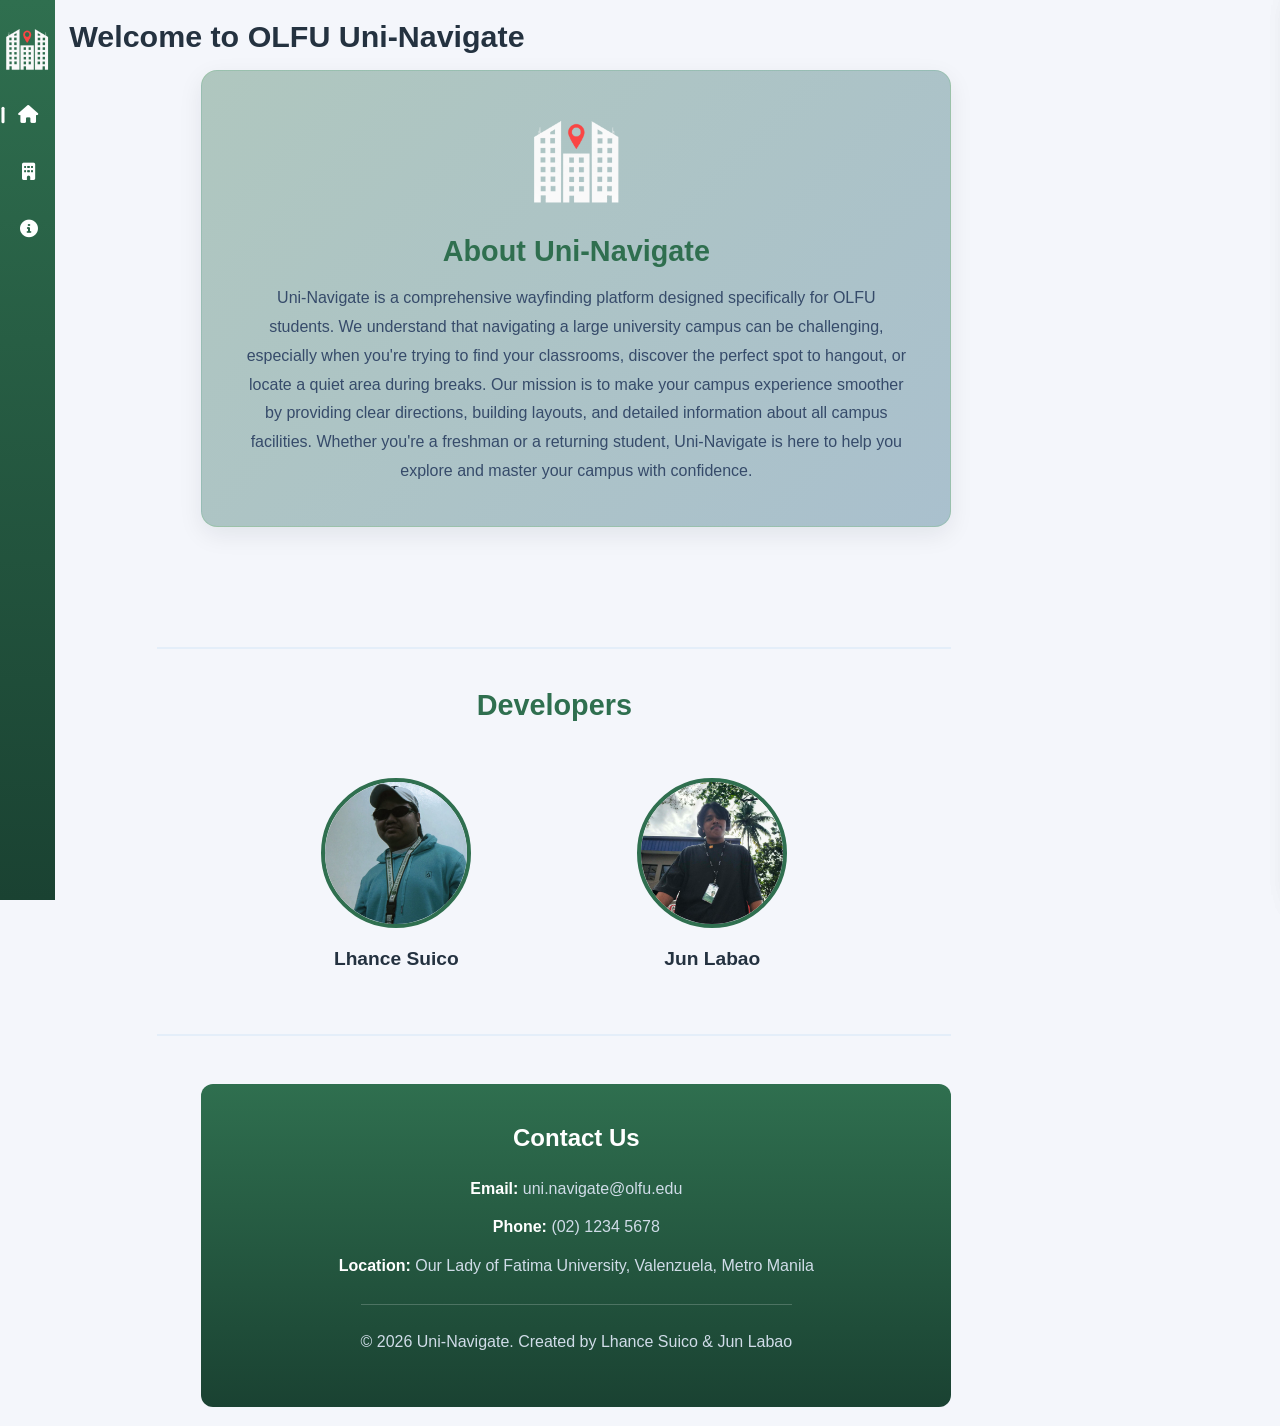
==== commit 9ac29fa9: "Add files via upload" ====
--- a/index.html
+++ b/index.html
@@ -34,11 +34,11 @@
                     </button>
                 </nav>
                 <div class="sidebar-actions">
-                    <button id="accountBtn" class="drawer-btn">
+                    <button id="accountBtn" type="button" class="drawer-btn">
                         <i class="icon fas fa-user"></i>
                         <span class="label">Your Account</span>
                     </button>
-                    <button id="openLogin" class="drawer-btn">
+                    <button id="openLogin" type="button" class="drawer-btn">
                         <i class="icon fas fa-sign-in-alt"></i>
                         <span class="label">Login</span>
                     </button>
@@ -61,11 +61,181 @@
                     </div>
                     <div id="roleActions" class="permission-cards"></div>
                 </section>
-                <section class="hero" data-category="home">
+                <section class="hero" data-category="home" id="homeHeroSection">
                     <div class="hero-content">
                         <img src="freshbite-logo.png" alt="UNI-NAVIGATE Logo" class="hero-logo">
                         <h2>About Uni-Navigate</h2>
                         <p>Uni-Navigate is a comprehensive wayfinding platform designed specifically for OLFU students. We understand that navigating a large university campus can be challenging, especially when you're trying to find your classrooms, discover the perfect spot to hangout, or locate a quiet area during breaks. Our mission is to make your campus experience smoother by providing clear directions, building layouts, and detailed information about all campus facilities. Whether you're a freshman or a returning student, Uni-Navigate is here to help you explore and master your campus with confidence.</p>
+                    </div>
+                </section>
+
+                <!-- Admin Dashboard Section (Only for Admins) -->
+                <section data-category="home" id="adminDashboardSection" style="display: none; padding: 2rem; max-width: 1200px; margin: 0 auto;">
+                    <h2 style="color: #1a4232; margin-top: 0;">Admin Dashboard</h2>
+                    
+                    <div style="display: grid; grid-template-columns: repeat(auto-fit, minmax(250px, 1fr)); gap: 1.5rem; margin-bottom: 2rem;">
+                        <!-- Total Visits Card -->
+                        <div style="background: linear-gradient(135deg, #1a4232 0%, #2d5f47 100%); color: white; padding: 1.5rem; border-radius: 12px; box-shadow: 0 4px 12px rgba(26, 66, 50, 0.15);">
+                            <div style="font-size: 0.85rem; opacity: 0.9; margin-bottom: 0.5rem;">Total Visits</div>
+                            <div style="font-size: 2.5rem; font-weight: 700; margin-bottom: 0.5rem;" id="dashboardTotalVisits">24,582</div>
+                            <div style="font-size: 0.75rem; opacity: 0.8;">Since platform launch</div>
+                        </div>
+
+                        <!-- Most Registered Course Card -->
+                        <div style="background: linear-gradient(135deg, #0056b3 0%, #0073e6 100%); color: white; padding: 1.5rem; border-radius: 12px; box-shadow: 0 4px 12px rgba(0, 86, 179, 0.15);">
+                            <div style="font-size: 0.85rem; opacity: 0.9; margin-bottom: 0.5rem;">Most Registrations</div>
+                            <div style="font-size: 2rem; font-weight: 700; margin-bottom: 0.5rem;" id="dashboardTopCourseReg">BS Nursing</div>
+                            <div style="font-size: 0.75rem; opacity: 0.8;" id="dashboardTopCourseRegCount">2,340 registrations</div>
+                        </div>
+
+                        <!-- Top Course Users Card -->
+                        <div style="background: linear-gradient(135deg, #d2691e 0%, #ff8c00 100%); color: white; padding: 1.5rem; border-radius: 12px; box-shadow: 0 4px 12px rgba(210, 105, 30, 0.15);">
+                            <div style="font-size: 0.85rem; opacity: 0.9; margin-bottom: 0.5rem;">Top Active Course</div>
+                            <div style="font-size: 2rem; font-weight: 700; margin-bottom: 0.5rem;" id="dashboardTopActiveCourse">BS IT</div>
+                            <div style="font-size: 0.75rem; opacity: 0.8;" id="dashboardTopActiveCourseCount">3,182 monthly visits</div>
+                        </div>
+                    </div>
+
+                    <!-- Detailed Statistics Table -->
+                    <h3 style="color: #1a4232; margin-top: 2rem;">Course Registration Breakdown</h3>
+                    <div style="overflow-x: auto;">
+                        <table style="width: 100%; border-collapse: collapse; font-size: 0.9rem;">
+                            <thead>
+                                <tr style="background: #f4fbf7; border-bottom: 2px solid #dceddd;">
+                                    <th style="padding: 1rem; text-align: left; color: #1a4232; font-weight: 700;">Course</th>
+                                    <th style="padding: 1rem; text-align: center; color: #1a4232; font-weight: 700;">Registrations</th>
+                                    <th style="padding: 1rem; text-align: center; color: #1a4232; font-weight: 700;">Monthly Visits</th>
+                                    <th style="padding: 1rem; text-align: center; color: #1a4232; font-weight: 700;">Growth</th>
+                                </tr>
+                            </thead>
+                            <tbody id="dashboardStatsTableBody">
+                                <!-- Populated by JavaScript -->
+                            </tbody>
+                        </table>
+                    </div>
+                </section>
+
+                <!-- Super Admin Home Section -->
+                <section data-category="home" id="superAdminDashboardSection" style="display: none; padding: 2rem; max-width: 1200px; margin: 0 auto;">
+                    <h2 style="color: #1a4232; margin-top: 0;">Super Admin Home</h2>
+                    <p style="color: #4a5a72;">Welcome back, Super Admin. Review site activity, feedback, and manage website content from one place.</p>
+
+                    <div style="display: grid; grid-template-columns: repeat(auto-fit, minmax(250px, 1fr)); gap: 1.5rem; margin-bottom: 2rem;">
+                        <div style="background: linear-gradient(135deg, #1a4232 0%, #2d5f47 100%); color: white; padding: 1.5rem; border-radius: 12px; box-shadow: 0 4px 12px rgba(26, 66, 50, 0.15);">
+                            <div style="font-size: 0.85rem; opacity: 0.9; margin-bottom: 0.5rem;">Total Visits</div>
+                            <div style="font-size: 2.5rem; font-weight: 700; margin-bottom: 0.5rem;" id="superTotalVisits">24,582</div>
+                            <div style="font-size: 0.75rem; opacity: 0.8;">Since platform launch</div>
+                        </div>
+                        <div style="background: linear-gradient(135deg, #0056b3 0%, #0073e6 100%); color: white; padding: 1.5rem; border-radius: 12px; box-shadow: 0 4px 12px rgba(0, 86, 179, 0.15);">
+                            <div style="font-size: 0.85rem; opacity: 0.9; margin-bottom: 0.5rem;">Most Registrations</div>
+                            <div style="font-size: 2rem; font-weight: 700; margin-bottom: 0.5rem;" id="superTopCourseReg">BS Nursing</div>
+                            <div style="font-size: 0.75rem; opacity: 0.8;" id="superTopCourseRegCount">2,340 registrations</div>
+                        </div>
+                        <div style="background: linear-gradient(135deg, #d2691e 0%, #ff8c00 100%); color: white; padding: 1.5rem; border-radius: 12px; box-shadow: 0 4px 12px rgba(210, 105, 30, 0.15);">
+                            <div style="font-size: 0.85rem; opacity: 0.9; margin-bottom: 0.5rem;">Top Active Course</div>
+                            <div style="font-size: 2rem; font-weight: 700; margin-bottom: 0.5rem;" id="superTopActiveCourse">BS IT</div>
+                            <div style="font-size: 0.75rem; opacity: 0.8;" id="superTopActiveCourseCount">3,182 monthly visits</div>
+                        </div>
+                    </div>
+
+                    <div style="display: grid; gap: 2rem;">
+                        <section style="background: #fff; border-radius: 16px; padding: 1.5rem; box-shadow: 0 14px 32px rgba(15, 25, 42, 0.08);">
+                            <h3 style="margin-top: 0; color: #1a4232;">System Logs</h3>
+                            <div style="display: flex; flex-wrap: wrap; gap: 1rem; margin-bottom: 1rem;">
+                                <input type="text" id="superLogFilter" placeholder="Filter logs..." style="flex: 1; min-width: 200px; padding: 0.75rem; border: 1px solid #dceddd; border-radius: 10px;">
+                                <select id="superLogTypeFilter" style="padding: 0.75rem; border: 1px solid #dceddd; border-radius: 10px;">
+                                    <option value="">All Types</option>
+                                    <option value="LOGIN">Login</option>
+                                    <option value="ACCESS">Access</option>
+                                    <option value="ERROR">Error</option>
+                                    <option value="UPDATE">Update</option>
+                                    <option value="DELETE">Delete</option>
+                                </select>
+                                <button onclick="clearSuperLogs()" style="padding: 0.75rem 1.25rem; background: #d32f2f; color: white; border: none; border-radius: 10px; cursor: pointer;">Clear Logs</button>
+                            </div>
+                            <div style="overflow-x: auto;">
+                                <table style="width: 100%; border-collapse: collapse; font-size: 0.9rem;">
+                                    <thead>
+                                        <tr style="background: #f4fbf7; border-bottom: 2px solid #dceddd;">
+                                            <th style="padding: 1rem; text-align: left; color: #1a4232; font-weight: 700;">Timestamp</th>
+                                            <th style="padding: 1rem; text-align: left; color: #1a4232; font-weight: 700;">Type</th>
+                                            <th style="padding: 1rem; text-align: left; color: #1a4232; font-weight: 700;">User</th>
+                                            <th style="padding: 1rem; text-align: left; color: #1a4232; font-weight: 700;">Action</th>
+                                            <th style="padding: 1rem; text-align: left; color: #1a4232; font-weight: 700;">Status</th>
+                                        </tr>
+                                    </thead>
+                                    <tbody id="superLogsTableBody"></tbody>
+                                </table>
+                            </div>
+                            <div id="superNoLogsMessage" style="text-align: center; padding: 1.5rem; color: #4a5a72; display: none;">No logs available.</div>
+                        </section>
+
+                        <section style="background: #fff; border-radius: 16px; padding: 1.5rem; box-shadow: 0 14px 32px rgba(15, 25, 42, 0.08);">
+                            <h3 style="margin-top: 0; color: #1a4232;">Feedback Viewer</h3>
+                            <div style="display: flex; flex-wrap: wrap; gap: 1rem; margin-bottom: 1rem;">
+                                <input type="text" id="superFeedbackFilter" placeholder="Search feedback..." style="flex: 1; min-width: 200px; padding: 0.75rem; border: 1px solid #dceddd; border-radius: 10px;">
+                                <select id="superFeedbackStatusFilter" style="padding: 0.75rem; border: 1px solid #dceddd; border-radius: 10px;">
+                                    <option value="">All Status</option>
+                                    <option value="Open">Open</option>
+                                    <option value="Resolved">Resolved</option>
+                                    <option value="Important">Important</option>
+                                </select>
+                            </div>
+                            <div style="overflow-x: auto;">
+                                <table style="width: 100%; border-collapse: collapse; font-size: 0.9rem;">
+                                    <thead>
+                                        <tr style="background: #f4fbf7; border-bottom: 2px solid #dceddd;">
+                                            <th style="padding: 1rem; text-align: left; color: #1a4232; font-weight: 700;">Date</th>
+                                            <th style="padding: 1rem; text-align: left; color: #1a4232; font-weight: 700;">User</th>
+                                            <th style="padding: 1rem; text-align: left; color: #1a4232; font-weight: 700;">Feedback</th>
+                                            <th style="padding: 1rem; text-align: left; color: #1a4232; font-weight: 700;">Status</th>
+                                            <th style="padding: 1rem; text-align: left; color: #1a4232; font-weight: 700;">Action</th>
+                                        </tr>
+                                    </thead>
+                                    <tbody id="superFeedbackTableBody"></tbody>
+                                </table>
+                            </div>
+                        </section>
+
+                        <section style="background: #fff; border-radius: 16px; padding: 1.5rem; box-shadow: 0 14px 32px rgba(15, 25, 42, 0.08);">
+                            <h3 style="margin-top: 0; color: #1a4232;">Website Management</h3>
+                            <label style="display: block; margin-bottom: 0.9rem; color: #4a5a72; font-size: 0.95rem;">
+                                Content Type
+                                <select id="superContentType" style="width: 100%; margin-top: 0.4rem; padding: 0.75rem; border: 1px solid #dceddd; border-radius: 10px;">
+                                    <option value="Announcement">Announcement</option>
+                                    <option value="Course">Course</option>
+                                    <option value="Building">Building</option>
+                                    <option value="Page">Page</option>
+                                    <option value="Navigation">Navigation Link</option>
+                                </select>
+                            </label>
+                            <label style="display: block; margin-bottom: 0.9rem; color: #4a5a72; font-size: 0.95rem;">
+                                Title / Label
+                                <input id="superContentTitle" type="text" placeholder="Enter title" style="width: 100%; margin-top: 0.4rem; padding: 0.75rem; border: 1px solid #dceddd; border-radius: 10px;">
+                            </label>
+                            <label style="display: block; margin-bottom: 0.9rem; color: #4a5a72; font-size: 0.95rem;">
+                                Details
+                                <textarea id="superContentDetails" rows="4" placeholder="Enter details" style="width: 100%; margin-top: 0.4rem; padding: 0.75rem; border: 1px solid #dceddd; border-radius: 10px;"></textarea>
+                            </label>
+                            <button onclick="addSuperContent()" style="width: 100%; padding: 0.85rem; background: #1a4232; color: white; border: none; border-radius: 10px; font-weight: 700; cursor: pointer; margin-bottom: 1rem;">Add Content</button>
+                            <label style="display: block; margin-bottom: 0.9rem; color: #4a5a72; font-size: 0.95rem;">
+                                Edit Existing Item
+                                <select id="superEditContentSelect" style="width: 100%; margin-top: 0.4rem; padding: 0.75rem; border: 1px solid #dceddd; border-radius: 10px; margin-bottom: 0.8rem;"></select>
+                            </label>
+                            <label style="display: block; margin-bottom: 0.9rem; color: #4a5a72; font-size: 0.95rem;">
+                                New Title
+                                <input id="superEditContentTitle" type="text" placeholder="Update title" style="width: 100%; margin-top: 0.4rem; padding: 0.75rem; border: 1px solid #dceddd; border-radius: 10px;">
+                            </label>
+                            <label style="display: block; margin-bottom: 0.9rem; color: #4a5a72; font-size: 0.95rem;">
+                                New Details
+                                <textarea id="superEditContentDetails" rows="3" placeholder="Update details" style="width: 100%; margin-top: 0.4rem; padding: 0.75rem; border: 1px solid #dceddd; border-radius: 10px;"></textarea>
+                            </label>
+                            <button onclick="editSuperContent()" style="width: 100%; padding: 0.85rem; background: #1a4232; color: white; border: none; border-radius: 10px; font-weight: 700; cursor: pointer;">Save Changes</button>
+                            <div style="margin-top: 1rem; background: #eef7f2; padding: 1rem; border-radius: 12px; border: 1px solid #dceddd; color: #4a5a72;">
+                                <h4 style="margin: 0 0 0.75rem 0; color: #1a4232;">Recent Management Actions</h4>
+                                <ul id="superManagementActionList" style="margin: 0; padding-left: 1.25rem;"></ul>
+                            </div>
+                        </section>
                     </div>
                 </section>
 
@@ -127,10 +297,12 @@
 
                 <footer class="footer">
                     <div class="footer-content">
-                        <h3>Contact Us</h3>
-                        <p><strong>Email:</strong> uni.navigate@olfu.edu</p>
-                        <p><strong>Phone:</strong> (02) 1234 5678</p>
-                        <p><strong>Location:</strong> Our Lady of Fatima University, Valenzuela, Metro Manila</p>
+                        <div id="footerContact">
+                            <h3>Contact Us</h3>
+                            <p><strong>Email:</strong> uni.navigate@olfu.edu</p>
+                            <p><strong>Phone:</strong> (02) 1234 5678</p>
+                            <p><strong>Location:</strong> Our Lady of Fatima University, Valenzuela, Metro Manila</p>
+                        </div>
                         <p class="footer-credit">&copy; 2026 Uni-Navigate. Created by Lhance Suico & Jun Labao</p>
                     </div>
                 </footer>
@@ -140,26 +312,823 @@
         <div class="drawer-backdrop" id="drawerBackdrop"></div>
         <aside class="right-drawer" id="rightDrawer">
             <div class="drawer-header">
-                <h2>Login</h2>
+                <h2 id="drawerTitle">Login</h2>
                 <button id="closeDrawer" class="close-btn" aria-label="Close login drawer">✕</button>
             </div>
-            <p>Sign in to manage your meal plan.</p>
-            <p class="login-info">Demo accounts:
-                <br>Super Admin: super@olfu.edu / super123
-                <br>Admin: admin@olfu.edu / admin123
-                <br>User: user@olfu.edu / user123
-            </p>
-            <form class="login-form" id="loginForm">
-                <label>
-                    Email
-                    <input type="email" name="email" required="" placeholder="you@example.com">
-                </label>
-                <label>
-                    Password
-                    <input type="password" name="password" required="" placeholder="Enter password">
-                </label>
-                <button type="submit" class="primary-btn">Sign In</button>      
-            </form>
+            
+            <!-- Tab Navigation -->
+            <div style="display: flex; gap: 0.5rem; margin-bottom: 1.5rem; border-bottom: 2px solid #e0e0e0;">
+                <button id="loginTab" class="auth-tab active" style="flex: 1; padding: 0.75rem; background: none; border: none; border-bottom: 3px solid #1a4232; cursor: pointer; font-weight: 600; color: #1a4232;">Login</button>
+                <button id="registerTab" class="auth-tab" style="flex: 1; padding: 0.75rem; background: none; border: none; border-bottom: 3px solid transparent; cursor: pointer; font-weight: 600; color: #999; transition: all 0.3s;">Register</button>
+            </div>
+
+            <!-- Login Section -->
+            <div id="loginSection">
+                <p>Sign in to manage your campus profile.</p>
+                <p class="login-info">Demo accounts:
+                    <br>Super Admin: super@olfu.edu / super123
+                    <br>Admin: admin@olfu.edu / admin123
+                    <br>User: user@olfu.edu / user123
+                </p>
+                <form class="login-form" id="loginForm">
+                    <label>
+                        Email
+                        <input type="email" name="email" required="" placeholder="you@example.com">
+                    </label>
+                    <label>
+                        Password
+                        <input type="password" name="password" required="" placeholder="Enter password">
+                    </label>
+                    <button type="submit" class="primary-btn">Sign In</button>      
+                </form>
+            </div>
+
+            <!-- Registration Section -->
+            <div id="registerSection" style="display: none;">
+                <p>Create a new account and select your course.</p>
+                <form class="login-form" id="registerForm">
+                    <label>
+                        Full Name
+                        <input type="text" name="fullname" required="" placeholder="Your full name">
+                    </label>
+                    <label>
+                        Email
+                        <input type="email" name="email" required="" placeholder="you@example.com">
+                    </label>
+                    <label>
+                        Password
+                        <input type="password" name="password" required="" placeholder="Enter password">
+                    </label>
+                    <label>
+                        Confirm Password
+                        <input type="password" name="confirmPassword" required="" placeholder="Confirm password">
+                    </label>
+                    <label>
+                        College Course
+                        <select name="course" required="" id="courseSelect">
+                            <option value="">-- Select Your Course --</option>
+                            <optgroup label="Medical / Health">
+                                <option value="BSNS">BS Nursing</option>
+                                <option value="BSMLS">BS Medical Laboratory Science (MedTech)</option>
+                                <option value="BSPHARM">BS Pharmacy</option>
+                                <option value="BSPT">BS Physical Therapy</option>
+                                <option value="BSRT">BS Respiratory Therapy</option>
+                                <option value="BSRADTECH">BS Radiologic Technology</option>
+                                <option value="BSND">BS Nutrition and Dietetics</option>
+                            </optgroup>
+                            <optgroup label="Science &amp; Allied">
+                                <option value="BSBIO">BS Biology</option>
+                                <option value="BSPSY">BS Psychology</option>
+                            </optgroup>
+                            <optgroup label="Tech / IT">
+                                <option value="BSCS">BS Computer Science</option>
+                                <option value="BSIT">BS Information Technology</option>
+                                <option value="BSEEMC">BS Entertainment & Multimedia Computing (Animation)</option>
+                            </optgroup>
+                            <optgroup label="Business &amp; Management">
+                                <option value="BSACC">BS Accountancy</option>
+                                <option value="BSAIS">BS Accounting Information System</option>
+                                <option value="BSBA">BS Business Administration</option>
+                                <option value="BSBA-MKT">Marketing Management</option>
+                                <option value="BSBA-OPS">Operations &amp; Supply Chain</option>
+                                <option value="BSBA-BNF">Banking &amp; Finance</option>
+                            </optgroup>
+                            <optgroup label="Hospitality &amp; Tourism">
+                                <option value="BSIHM">BS International Hospitality Management</option>
+                                <option value="CA">Culinary Arts</option>
+                                <option value="CLO">Cruise Line / Hotel Operations</option>
+                                <option value="BSITM">BS International Tourism Management</option>
+                            </optgroup>
+                            <optgroup label="Public Safety / Law-related">
+                                <option value="BSCRIM">BS Criminology</option>
+                                <option value="BSFS">Bachelor of Forensic Science</option>
+                            </optgroup>
+                            <optgroup label="Maritime Courses">
+                                <option value="BSMT">BS Marine Transportation</option>
+                                <option value="BSME-MAR">BS Marine Engineering</option>
+                            </optgroup>
+                            <optgroup label="Education">
+                                <option value="BEED">Bachelor of Elementary Education</option>
+                                <option value="BSED-ENG">Bachelor of Secondary Education (English)</option>
+                            </optgroup>
+                            <optgroup label="Professional Courses">
+                                <option value="MD">Doctor of Medicine</option>
+                                <option value="DMD">Doctor of Dental Medicine</option>
+                            </optgroup>
+                            <optgroup label="Senior High School (SHS)">
+                                <option value="SHS-ABM">ABM (Accountancy, Business &amp; Management)</option>
+                                <option value="SHS-STEM">STEM (Science, Technology, Engineering &amp; Mathematics)</option>
+                                <option value="SHS-HUMSS">HUMSS (Humanities &amp; Social Sciences)</option>
+                                <option value="SHS-GAS">GAS (General Academic Strand)</option>
+                            </optgroup>
+                            <optgroup label="Short Courses / TESDA / Certificates">
+                                <option value="CARE">Caregiving</option>
+                                <option value="CPNC2">Computer Programming NC II</option>
+                                <option value="CHSNC2">Computer Hardware Servicing NC II</option>
+                                <option value="HRS">Hotel &amp; Restaurant Services</option>
+                                <option value="ACS">Associate in Computer Science</option>
+                            </optgroup>
+                            <optgroup label="Graduate (Masters &amp; Doctorate)">
+                                <option value="MBA">MBA / MPA</option>
+                                <option value="MA-MS">MA / MS (Education, Nursing, IT, etc.)</option>
+                                <option value="PHD">PhD &amp; Doctorate programs</option>
+                            </optgroup>
+                        </select>
+                    </label>
+                    <button type="submit" class="primary-btn">Create Account</button>      
+                </form>
+            </div>
         </aside>
 
-    </body></html>
+        <!-- Account Management Drawer -->
+        <aside class="right-drawer" id="accountDrawer">
+            <div class="drawer-header">
+                <h2 id="accountDrawerTitle">My Account</h2>
+                <button id="closeAccountDrawer" class="close-btn" aria-label="Close account drawer">✕</button>
+            </div>
+
+            <!-- Tab Navigation -->
+            <div style="display: flex; gap: 0.5rem; margin-bottom: 1.5rem; border-bottom: 2px solid #e0e0e0;">
+                <button id="profileTab" class="auth-tab active" style="flex: 1; padding: 0.75rem; background: none; border: none; border-bottom: 3px solid #1a4232; cursor: pointer; font-weight: 600; color: #1a4232;">Edit Profile</button>
+                <button id="adminTasksTab" class="auth-tab" style="flex: 1; padding: 0.75rem; background: none; border: none; border-bottom: 3px solid transparent; cursor: pointer; font-weight: 600; color: #999; transition: all 0.3s; display: none;">Admin Tasks</button>
+            </div>
+
+            <!-- Edit Profile Section -->
+            <div id="profileSection">
+                <form class="login-form" id="editProfileForm">
+                    <label>
+                        Full Name
+                        <input type="text" name="fullname" placeholder="Your full name" id="profileFullName">
+                    </label>
+                    <label>
+                        Email
+                        <input type="email" name="email" placeholder="your@example.com" id="profileEmail" readonly>
+                    </label>
+                    <label>
+                        Course
+                        <select name="course" id="profileCourse">
+                            <option value="">-- Select Your Course --</option>
+                            <optgroup label="Medical / Health">
+                                <option value="BSNS">BS Nursing</option>
+                                <option value="BSMLS">BS Medical Laboratory Science (MedTech)</option>
+                                <option value="BSPHARM">BS Pharmacy</option>
+                                <option value="BSPT">BS Physical Therapy</option>
+                                <option value="BSRT">BS Respiratory Therapy</option>
+                                <option value="BSRADTECH">BS Radiologic Technology</option>
+                                <option value="BSND">BS Nutrition and Dietetics</option>
+                            </optgroup>
+                            <optgroup label="Science &amp; Allied">
+                                <option value="BSBIO">BS Biology</option>
+                                <option value="BSPSY">BS Psychology</option>
+                            </optgroup>
+                            <optgroup label="Tech / IT">
+                                <option value="BSCS">BS Computer Science</option>
+                                <option value="BSIT">BS Information Technology</option>
+                                <option value="BSEEMC">BS Entertainment &amp; Multimedia Computing</option>
+                            </optgroup>
+                            <optgroup label="Business &amp; Management">
+                                <option value="BSACC">BS Accountancy</option>
+                                <option value="BSAIS">BS Accounting Information System</option>
+                                <option value="BSBA">BS Business Administration</option>
+                                <option value="BSBA-MKT">Marketing Management</option>
+                                <option value="BSBA-OPS">Operations &amp; Supply Chain</option>
+                                <option value="BSBA-BNF">Banking &amp; Finance</option>
+                            </optgroup>
+                            <optgroup label="Hospitality &amp; Tourism">
+                                <option value="BSIHM">BS International Hospitality Management</option>
+                                <option value="CA">Culinary Arts</option>
+                                <option value="CLO">Cruise Line / Hotel Operations</option>
+                                <option value="BSITM">BS International Tourism Management</option>
+                            </optgroup>
+                            <optgroup label="Public Safety / Law-related">
+                                <option value="BSCRIM">BS Criminology</option>
+                                <option value="BSFS">Bachelor of Forensic Science</option>
+                            </optgroup>
+                            <optgroup label="Maritime Courses">
+                                <option value="BSMT">BS Marine Transportation</option>
+                                <option value="BSME-MAR">BS Marine Engineering</option>
+                            </optgroup>
+                            <optgroup label="Education">
+                                <option value="BEED">Bachelor of Elementary Education</option>
+                                <option value="BSED-ENG">Bachelor of Secondary Education</option>
+                            </optgroup>
+                            <optgroup label="Professional Courses">
+                                <option value="MD">Doctor of Medicine</option>
+                                <option value="DMD">Doctor of Dental Medicine</option>
+                            </optgroup>
+                            <optgroup label="Senior High School (SHS)">
+                                <option value="SHS-ABM">ABM</option>
+                                <option value="SHS-STEM">STEM</option>
+                                <option value="SHS-HUMSS">HUMSS</option>
+                                <option value="SHS-GAS">GAS</option>
+                            </optgroup>
+                            <optgroup label="Short Courses / TESDA">
+                                <option value="CARE">Caregiving</option>
+                                <option value="CPNC2">Computer Programming NC II</option>
+                                <option value="CHSNC2">Computer Hardware Servicing NC II</option>
+                                <option value="HRS">Hotel &amp; Restaurant Services</option>
+                                <option value="ACS">Associate in Computer Science</option>
+                            </optgroup>
+                            <optgroup label="Graduate Programs">
+                                <option value="MBA">MBA / MPA</option>
+                                <option value="MA-MS">MA / MS (Education, Nursing, IT)</option>
+                                <option value="PHD">PhD &amp; Doctorate programs</option>
+                            </optgroup>
+                        </select>
+                    </label>
+                    <label>
+                        Bio
+                        <textarea name="bio" placeholder="Tell us about yourself" id="profileBio" style="resize: vertical; min-height: 80px;"></textarea>
+                    </label>
+                    <div style="display: flex; gap: 1rem;">
+                        <button type="submit" class="primary-btn" style="flex: 1;">Save Changes</button>
+                        <button type="button" onclick="changePassword()" class="secondary-btn" style="flex: 1;">Change Password</button>
+                    </div>
+                </form>
+            </div>
+
+            <!-- Admin Tasks Section -->
+            <div id="adminTasksSection" style="display: none; max-height: 600px; overflow-y: auto;">
+                <h3 style="color: #1a4232; margin-top: 0;">Website Statistics</h3>
+                
+                <div style="display: grid; grid-template-columns: 1fr; gap: 1rem; margin-bottom: 1.5rem;">
+                    <!-- Total Visits Card -->
+                    <div style="background: linear-gradient(135deg, #1a4232 0%, #2d5f47 100%); color: white; padding: 1rem; border-radius: 10px; box-shadow: 0 4px 12px rgba(26, 66, 50, 0.15);">
+                        <div style="font-size: 0.8rem; opacity: 0.9;">Total Visits</div>
+                        <div style="font-size: 2rem; font-weight: 700;" id="adminTotalVisits">24,582</div>
+                    </div>
+
+                    <!-- Most Registered Course Card -->
+                    <div style="background: linear-gradient(135deg, #0056b3 0%, #0073e6 100%); color: white; padding: 1rem; border-radius: 10px; box-shadow: 0 4px 12px rgba(0, 86, 179, 0.15);">
+                        <div style="font-size: 0.8rem; opacity: 0.9;">Most Registrations</div>
+                        <div style="font-size: 1.5rem; font-weight: 700;" id="adminTopCourseReg">BS Nursing</div>
+                        <div style="font-size: 0.75rem; opacity: 0.8;" id="adminTopCourseRegCount">2,340 registrations</div>
+                    </div>
+
+                    <!-- Top Course Users Card -->
+                    <div style="background: linear-gradient(135deg, #d2691e 0%, #ff8c00 100%); color: white; padding: 1rem; border-radius: 10px; box-shadow: 0 4px 12px rgba(210, 105, 30, 0.15);">
+                        <div style="font-size: 0.8rem; opacity: 0.9;">Top Active Course</div>
+                        <div style="font-size: 1.5rem; font-weight: 700;" id="adminTopActiveCourse">BS IT</div>
+                        <div style="font-size: 0.75rem; opacity: 0.8;" id="adminTopActiveCourseCount">3,182 visits</div>
+                    </div>
+                </div>
+
+                <h4 style="color: #1a4232; font-size: 0.95rem;">Top Courses</h4>
+                <div style="overflow-x: auto;">
+                    <table style="width: 100%; border-collapse: collapse; font-size: 0.85rem;">
+                        <thead>
+                            <tr style="background: #f4fbf7; border-bottom: 1px solid #dceddd;">
+                                <th style="padding: 0.7rem; text-align: left; color: #1a4232; font-weight: 700; font-size: 0.8rem;">Course</th>
+                                <th style="padding: 0.7rem; text-align: center; color: #1a4232; font-weight: 700; font-size: 0.8rem;">Regs</th>
+                                <th style="padding: 0.7rem; text-align: center; color: #1a4232; font-weight: 700; font-size: 0.8rem;">Visits</th>
+                            </tr>
+                        </thead>
+                        <tbody id="adminStatsTableBody">
+                            <!-- Populated by JavaScript -->
+                        </tbody>
+                    </table>
+                </div>
+            </div>
+        </aside>
+
+        <script>
+            // Store current user session
+            let currentUser = null;
+
+            // Course statistics data
+            const courseStats = [
+                { course: 'BS Nursing', registrations: 2340, monthlyVisits: 2850, growth: '+12.5%' },
+                { course: 'BS IT', registrations: 1890, monthlyVisits: 3182, growth: '+18.3%' },
+                { course: 'BS Computer Science', registrations: 1745, monthlyVisits: 2965, growth: '+14.2%' },
+                { course: 'BS Business Administration', registrations: 1620, monthlyVisits: 2340, growth: '+8.7%' },
+                { course: 'BS Physical Therapy', registrations: 1385, monthlyVisits: 1950, growth: '+11.9%' }
+            ];
+
+            // Account drawer functionality
+            const profileTab = document.getElementById('profileTab');
+            const adminTasksTab = document.getElementById('adminTasksTab');
+            const profileSection = document.getElementById('profileSection');
+            const adminTasksSection = document.getElementById('adminTasksSection');
+            const accountDrawer = document.getElementById('accountDrawer');
+            const closeAccountDrawer = document.getElementById('closeAccountDrawer');
+            const accountBtn = document.getElementById('accountBtn');
+            const drawerBackdrop = document.getElementById('drawerBackdrop');
+            const openLogin = document.getElementById('openLogin');
+            const closeDrawer = document.getElementById('closeDrawer');
+            const rightDrawer = document.getElementById('rightDrawer');
+
+            // Open account drawer when "Your Account" is clicked
+            accountBtn.addEventListener('click', (e) => {
+                e.stopPropagation();
+                accountDrawer.classList.add('open');
+                drawerBackdrop.classList.add('open');
+                rightDrawer.classList.remove('open');
+                profileTab.click();
+            });
+
+            // Open login drawer when "Login" is clicked
+            openLogin.addEventListener('click', (e) => {
+                e.stopPropagation();
+                rightDrawer.classList.add('open');
+                drawerBackdrop.classList.add('open');
+                accountDrawer.classList.remove('open');
+            });
+
+            // Close account drawer
+            closeAccountDrawer.addEventListener('click', () => {
+                accountDrawer.classList.remove('open');
+                drawerBackdrop.classList.remove('open');
+            });
+
+            // Close login drawer
+            closeDrawer.addEventListener('click', () => {
+                rightDrawer.classList.remove('open');
+                drawerBackdrop.classList.remove('open');
+            });
+
+            drawerBackdrop.addEventListener('click', () => {
+                accountDrawer.classList.remove('open');
+                rightDrawer.classList.remove('open');
+                drawerBackdrop.classList.remove('open');
+            });
+
+            // Tab switching for account drawer
+            profileTab.addEventListener('click', () => {
+                profileTab.style.borderBottomColor = '#1a4232';
+                profileTab.style.color = '#1a4232';
+                adminTasksTab.style.borderBottomColor = 'transparent';
+                adminTasksTab.style.color = '#999';
+                profileSection.style.display = 'block';
+                adminTasksSection.style.display = 'none';
+            });
+
+            adminTasksTab.addEventListener('click', () => {
+                adminTasksTab.style.borderBottomColor = '#1a4232';
+                adminTasksTab.style.color = '#1a4232';
+                profileTab.style.borderBottomColor = 'transparent';
+                profileTab.style.color = '#999';
+                adminTasksSection.style.display = 'block';
+                profileSection.style.display = 'none';
+                renderAdminStats();
+            });
+
+            // Tab switching for login drawer
+            const loginTab = document.getElementById('loginTab');
+            const registerTab = document.getElementById('registerTab');
+            const loginSection = document.getElementById('loginSection');
+            const registerSection = document.getElementById('registerSection');
+            const drawerTitle = document.getElementById('drawerTitle');
+
+            loginTab.addEventListener('click', () => {
+                loginTab.style.borderBottomColor = '#1a4232';
+                loginTab.style.color = '#1a4232';
+                registerTab.style.borderBottomColor = 'transparent';
+                registerTab.style.color = '#999';
+                loginSection.style.display = 'block';
+                registerSection.style.display = 'none';
+                drawerTitle.textContent = 'Login';
+            });
+
+            registerTab.addEventListener('click', () => {
+                registerTab.style.borderBottomColor = '#1a4232';
+                registerTab.style.color = '#1a4232';
+                loginTab.style.borderBottomColor = 'transparent';
+                loginTab.style.color = '#999';
+                registerSection.style.display = 'block';
+                loginSection.style.display = 'none';
+                drawerTitle.textContent = 'Register';
+            });
+
+            // Edit profile form submission
+            document.getElementById('editProfileForm').addEventListener('submit', (e) => {
+                e.preventDefault();
+                const fullname = document.getElementById('profileFullName').value;
+                const course = document.getElementById('profileCourse').value;
+                alert('Profile updated!\nName: ' + fullname + '\nCourse: ' + course);
+            });
+
+            function changePassword() {
+                const newPassword = prompt('Enter new password:');
+                if (newPassword) {
+                    alert('Password changed successfully!');
+                }
+            }
+
+            function renderAdminStats() {
+                const tableBody = document.getElementById('adminStatsTableBody');
+                const totalVisits = courseStats.reduce((sum, stat) => sum + stat.monthlyVisits, 0);
+                const topByReg = courseStats.reduce((max, stat) => stat.registrations > max.registrations ? stat : max);
+                const topByVisits = courseStats.reduce((max, stat) => stat.monthlyVisits > max.monthlyVisits ? stat : max);
+
+                document.getElementById('adminTotalVisits').textContent = totalVisits.toLocaleString();
+                document.getElementById('adminTopCourseReg').textContent = topByReg.course;
+                document.getElementById('adminTopCourseRegCount').textContent = topByReg.registrations.toLocaleString() + ' registrations';
+                document.getElementById('adminTopActiveCourse').textContent = topByVisits.course;
+                document.getElementById('adminTopActiveCourseCount').textContent = topByVisits.monthlyVisits.toLocaleString() + ' visits';
+
+                tableBody.innerHTML = '';
+                courseStats.forEach(stat => {
+                    const row = document.createElement('tr');
+                    row.style.borderBottom = '1px solid #dceddd';
+                    row.innerHTML = `
+                        <td style="padding: 0.7rem; color: #1a4232; font-size: 0.85rem;">${stat.course}</td>
+                        <td style="padding: 0.7rem; text-align: center; color: #4a5a72; font-size: 0.85rem;">${stat.registrations}</td>
+                        <td style="padding: 0.7rem; text-align: center; color: #4a5a72; font-size: 0.85rem;">${stat.monthlyVisits}</td>
+                    `;
+                    tableBody.appendChild(row);
+                });
+            }
+
+            // Simulate user login and show/hide admin tab
+            function simulateLogin(role, email, fullname) {
+                currentUser = { role, email, fullname };
+                const adminTasksTab = document.getElementById('adminTasksTab');
+                if (adminTasksTab) {
+                    adminTasksTab.style.display = (role === 'admin' || role === 'super-admin') ? 'block' : 'none';
+                }
+                document.getElementById('profileEmail').value = email;
+                document.getElementById('profileFullName').value = fullname;
+                
+                // Update home section based on role
+                updateHomeSectionForRole(role);
+            }
+
+            // Update home section content based on user role
+            function updateHomeSectionForRole(role) {
+                const heroSection = document.getElementById('homeHeroSection');
+                const adminSection = document.getElementById('adminDashboardSection');
+                const superAdminSection = document.getElementById('superAdminDashboardSection');
+                const developersSection = document.querySelector('.developers');
+
+                if (role === 'super-admin') {
+                    heroSection.style.display = 'none';
+                    adminSection.style.display = 'none';
+                    if (superAdminSection) superAdminSection.style.display = 'block';
+                    if (developersSection) developersSection.style.display = 'none';
+                    renderSuperAdminDashboard();
+                } else if (role === 'admin') {
+                    heroSection.style.display = 'none';
+                    if (superAdminSection) superAdminSection.style.display = 'none';
+                    adminSection.style.display = 'block';
+                    if (developersSection) developersSection.style.display = 'none';
+                    renderDashboardStats();
+                } else {
+                    heroSection.style.display = 'block';
+                    if (superAdminSection) superAdminSection.style.display = 'none';
+                    adminSection.style.display = 'none';
+                    if (developersSection) developersSection.style.display = 'block';
+                }
+            }
+
+            // Render dashboard statistics
+            function renderDashboardStats() {
+                const tableBody = document.getElementById('dashboardStatsTableBody');
+                const totalVisits = courseStats.reduce((sum, stat) => sum + stat.monthlyVisits, 0);
+                const topByReg = courseStats.reduce((max, stat) => stat.registrations > max.registrations ? stat : max);
+                const topByVisits = courseStats.reduce((max, stat) => stat.monthlyVisits > max.monthlyVisits ? stat : max);
+                
+                // Get all courses for full table
+                const allCourses = [
+                    { course: 'BS Nursing', registrations: 2340, monthlyVisits: 2850, growth: '+12.5%' },
+                    { course: 'BS IT', registrations: 1890, monthlyVisits: 3182, growth: '+18.3%' },
+                    { course: 'BS Computer Science', registrations: 1745, monthlyVisits: 2965, growth: '+14.2%' },
+                    { course: 'BS Business Administration', registrations: 1620, monthlyVisits: 2340, growth: '+8.7%' },
+                    { course: 'BS Physical Therapy', registrations: 1385, monthlyVisits: 1950, growth: '+11.9%' },
+                    { course: 'BS Psychology', registrations: 1210, monthlyVisits: 1875, growth: '+9.3%' },
+                    { course: 'BS Accountancy', registrations: 1095, monthlyVisits: 1620, growth: '+6.4%' },
+                    { course: 'BS Marine Transportation', registrations: 945, monthlyVisits: 1420, growth: '+15.2%' },
+                    { course: 'BS International Hospitality', registrations: 872, monthlyVisits: 1305, growth: '+7.8%' },
+                    { course: 'Doctor of Medicine', registrations: 720, monthlyVisits: 1095, growth: '+22.1%' }
+                ];
+
+                document.getElementById('dashboardTotalVisits').textContent = totalVisits.toLocaleString();
+                document.getElementById('dashboardTopCourseReg').textContent = topByReg.course;
+                document.getElementById('dashboardTopCourseRegCount').textContent = topByReg.registrations.toLocaleString() + ' registrations';
+                document.getElementById('dashboardTopActiveCourse').textContent = topByVisits.course;
+                document.getElementById('dashboardTopActiveCourseCount').textContent = topByVisits.monthlyVisits.toLocaleString() + ' monthly visits';
+
+                tableBody.innerHTML = '';
+                allCourses.forEach(stat => {
+                    const row = document.createElement('tr');
+                    row.style.borderBottom = '1px solid #dceddd';
+                    row.style.transition = 'background-color 0.2s';
+                    row.onmouseover = () => row.style.backgroundColor = '#f9fdfb';
+                    row.onmouseout = () => row.style.backgroundColor = '';
+                    
+                    const growthColor = parseFloat(stat.growth) > 10 ? '#2e7d32' : '#ff9800';
+                    
+                    row.innerHTML = `
+                        <td style="padding: 1rem; color: #1a4232; font-weight: 600;">${stat.course}</td>
+                        <td style="padding: 1rem; text-align: center; color: #4a5a72;">${stat.registrations.toLocaleString()}</td>
+                        <td style="padding: 1rem; text-align: center; color: #4a5a72;">${stat.monthlyVisits.toLocaleString()}</td>
+                        <td style="padding: 1rem; text-align: center; color: ${growthColor}; font-weight: 600;">${stat.growth}</td>
+                    `;
+                    tableBody.appendChild(row);
+                });
+            }
+
+            const superAdminLogs = [
+                { timestamp: '2026-05-06 14:35:22', type: 'LOGIN', user: 'super@olfu.edu', action: 'Super Admin logged in', status: 'Success' },
+                { timestamp: '2026-05-06 14:30:15', type: 'ACCESS', user: 'admin@olfu.edu', action: 'Accessed user management', status: 'Success' },
+                { timestamp: '2026-05-06 14:25:08', type: 'UPDATE', user: 'admin@olfu.edu', action: 'Updated user permissions', status: 'Success' },
+                { timestamp: '2026-05-06 14:20:45', type: 'LOGIN', user: 'john.doe@olfu.edu', action: 'User logged in', status: 'Success' },
+                { timestamp: '2026-05-06 14:15:32', type: 'ERROR', user: 'jane.smith@olfu.edu', action: 'Failed login attempt', status: 'Failed' }
+            ];
+
+            const superFeedbackData = [
+                { date: '2026-05-06', user: 'mary.anne@olfu.edu', feedback: 'Please add a quick link to the campus map on the home page.', status: 'Open' },
+                { date: '2026-05-05', user: 'luis.gonzales@olfu.edu', feedback: 'Course list page should include a “newly opened” badge.', status: 'Important' },
+                { date: '2026-05-04', user: 'sarah.kim@olfu.edu', feedback: 'The login drawer button is hard to tap on mobile.', status: 'Resolved' }
+            ];
+
+            const superWebsiteContent = [
+                { id: 1, type: 'Announcement', title: 'New Campus Tours', details: 'Campus tours are now available every Saturday.' },
+                { id: 2, type: 'Course', title: 'BS Data Science', details: 'New course added for the upcoming academic year.' },
+                { id: 3, type: 'Building', title: 'Sunrise Hall', details: 'Added new building page location to the campus map.' }
+            ];
+
+            function renderSuperAdminDashboard() {
+                renderSuperAdminStats();
+                renderSuperAdminLogs();
+                renderSuperAdminFeedback();
+                populateSuperEditSelect();
+            }
+
+            function renderSuperAdminStats() {
+                const totalVisits = courseStats.reduce((sum, stat) => sum + stat.monthlyVisits, 0);
+                const topByReg = courseStats.reduce((max, stat) => stat.registrations > max.registrations ? stat : max);
+                const topByVisits = courseStats.reduce((max, stat) => stat.monthlyVisits > max.monthlyVisits ? stat : max);
+                document.getElementById('superTotalVisits').textContent = totalVisits.toLocaleString();
+                document.getElementById('superTopCourseReg').textContent = topByReg.course;
+                document.getElementById('superTopCourseRegCount').textContent = topByReg.registrations.toLocaleString() + ' registrations';
+                document.getElementById('superTopActiveCourse').textContent = topByVisits.course;
+                document.getElementById('superTopActiveCourseCount').textContent = topByVisits.monthlyVisits.toLocaleString() + ' monthly visits';
+            }
+
+            function renderSuperAdminLogs() {
+                const tableBody = document.getElementById('superLogsTableBody');
+                const noLogsElement = document.getElementById('superNoLogsMessage');
+                const filterText = document.getElementById('superLogFilter').value.toLowerCase();
+                const filterType = document.getElementById('superLogTypeFilter').value;
+                const filtered = superAdminLogs.filter(log => {
+                    const matchesText = log.action.toLowerCase().includes(filterText) || log.user.toLowerCase().includes(filterText);
+                    const matchesType = filterType === '' || log.type === filterType;
+                    return matchesText && matchesType;
+                });
+                tableBody.innerHTML = '';
+                if (filtered.length === 0) {
+                    noLogsElement.style.display = 'block';
+                } else {
+                    noLogsElement.style.display = 'none';
+                    filtered.forEach(log => {
+                        const row = document.createElement('tr');
+                        row.style.borderBottom = '1px solid #dceddd';
+                        row.style.transition = 'background-color 0.2s';
+                        row.onmouseover = () => row.style.backgroundColor = '#f9fdfb';
+                        row.onmouseout = () => row.style.backgroundColor = '';
+                        const statusColor = log.status === 'Success' ? '#2e7d32' : '#d32f2f';
+                        const typeColor = log.type === 'ERROR' ? '#d32f2f' : '#1a4232';
+                        row.innerHTML = `
+                            <td style="padding: 1rem; color: #4a5a72;">${log.timestamp}</td>
+                            <td style="padding: 1rem; color: ${typeColor}; font-weight: 600;">${log.type}</td>
+                            <td style="padding: 1rem; color: #4a5a72;">${log.user}</td>
+                            <td style="padding: 1rem; color: #4a5a72;">${log.action}</td>
+                            <td style="padding: 1rem; color: ${statusColor}; font-weight: 700;">${log.status}</td>
+                        `;
+                        tableBody.appendChild(row);
+                    });
+                }
+            }
+
+            function clearSuperLogs() {
+                if (confirm('Clear all super admin logs?')) {
+                    superAdminLogs.length = 0;
+                    renderSuperAdminLogs();
+                }
+            }
+
+            function renderSuperAdminFeedback() {
+                const tableBody = document.getElementById('superFeedbackTableBody');
+                const filterText = document.getElementById('superFeedbackFilter').value.toLowerCase();
+                const filterStatus = document.getElementById('superFeedbackStatusFilter').value;
+                const filtered = superFeedbackData.filter(item => {
+                    const matchesText = item.feedback.toLowerCase().includes(filterText) || item.user.toLowerCase().includes(filterText);
+                    const matchesStatus = filterStatus === '' || item.status === filterStatus;
+                    return matchesText && matchesStatus;
+                });
+                tableBody.innerHTML = '';
+                filtered.forEach((item, index) => {
+                    const row = document.createElement('tr');
+                    row.style.borderBottom = '1px solid #dceddd';
+                    row.style.transition = 'background-color 0.2s';
+                    row.onmouseover = () => row.style.backgroundColor = '#f9fdfb';
+                    row.onmouseout = () => row.style.backgroundColor = '';
+                    const statusColor = item.status === 'Resolved' ? '#2e7d32' : item.status === 'Important' ? '#ff9800' : '#1a4232';
+                    row.innerHTML = `
+                        <td style="padding: 1rem; color: #4a5a72;">${item.date}</td>
+                        <td style="padding: 1rem; color: #4a5a72;">${item.user}</td>
+                        <td style="padding: 1rem; color: #4a5a72;">${item.feedback}</td>
+                        <td style="padding: 1rem; color: ${statusColor}; font-weight: 700;">${item.status}</td>
+                        <td style="padding: 1rem;">
+                            <button onclick="toggleSuperFeedbackStatus(${index})" style="padding: 0.55rem 0.9rem; background: #1a4232; color: white; border: none; border-radius: 8px; cursor: pointer;">${item.status === 'Resolved' ? 'Reopen' : 'Resolve'}</button>
+                        </td>
+                    `;
+                    tableBody.appendChild(row);
+                });
+            }
+
+            function toggleSuperFeedbackStatus(index) {
+                const item = superFeedbackData[index];
+                if (!item) return;
+                item.status = item.status === 'Resolved' ? 'Open' : 'Resolved';
+                renderSuperAdminFeedback();
+                addSuperManagementAction(`Feedback status updated for ${item.user}`);
+            }
+
+            function populateSuperEditSelect() {
+                const select = document.getElementById('superEditContentSelect');
+                if (!select) return;
+                select.innerHTML = superWebsiteContent.map(item => `<option value="${item.id}">${item.type}: ${item.title}</option>`).join('');
+                if (superWebsiteContent.length > 0) {
+                    showSuperEditContent(superWebsiteContent[0].id);
+                }
+            }
+
+            function showSuperEditContent(itemId) {
+                const item = superWebsiteContent.find(content => content.id === Number(itemId));
+                if (!item) return;
+                document.getElementById('superEditContentTitle').value = item.title;
+                document.getElementById('superEditContentDetails').value = item.details;
+            }
+
+            function addSuperContent() {
+                const type = document.getElementById('superContentType').value;
+                const title = document.getElementById('superContentTitle').value.trim();
+                const details = document.getElementById('superContentDetails').value.trim();
+                if (!title || !details) {
+                    alert('Please fill title and details before adding content.');
+                    return;
+                }
+                superWebsiteContent.push({ id: Date.now(), type, title, details });
+                document.getElementById('superContentTitle').value = '';
+                document.getElementById('superContentDetails').value = '';
+                populateSuperEditSelect();
+                addSuperManagementAction(`Added ${type}: ${title}`);
+            }
+
+            function editSuperContent() {
+                const selectedId = Number(document.getElementById('superEditContentSelect').value);
+                const title = document.getElementById('superEditContentTitle').value.trim();
+                const details = document.getElementById('superEditContentDetails').value.trim();
+                const item = superWebsiteContent.find(content => content.id === selectedId);
+                if (!item || !title || !details) {
+                    alert('Please select content and provide both title and details.');
+                    return;
+                }
+                item.title = title;
+                item.details = details;
+                populateSuperEditSelect();
+                document.getElementById('superEditContentSelect').value = selectedId;
+                addSuperManagementAction(`Updated ${item.type}: ${item.title}`);
+            }
+
+            function addSuperManagementAction(message) {
+                const list = document.getElementById('superManagementActionList');
+                if (!list) return;
+                const item = document.createElement('li');
+                item.style.marginBottom = '0.5rem';
+                item.textContent = `${new Date().toLocaleString()}: ${message}`;
+                list.prepend(item);
+            }
+
+            document.getElementById('superLogFilter').addEventListener('input', renderSuperAdminLogs);
+            document.getElementById('superLogTypeFilter').addEventListener('change', renderSuperAdminLogs);
+            document.getElementById('superFeedbackFilter').addEventListener('input', renderSuperAdminFeedback);
+            document.getElementById('superFeedbackStatusFilter').addEventListener('change', renderSuperAdminFeedback);
+
+            // Original login form submission
+            const loginForm = document.getElementById('loginForm');
+            const loginSubmitButton = document.querySelector('#loginForm button[type="submit"]');
+
+            const attachLoginSubmit = () => {
+                if (!loginForm) return;
+                loginForm.addEventListener('submit', (e) => {
+                    e.preventDefault();
+                    const email = e.target.email.value;
+                    
+                    // Determine role based on email
+                    let role = 'user';
+                    let fullname = 'User';
+                    
+                    if (email === 'super@olfu.edu') {
+                        role = 'super-admin';
+                        fullname = 'Super Admin';
+                    } else if (email === 'admin@olfu.edu') {
+                        role = 'admin';
+                        fullname = 'Admin';
+                    }
+                    
+                    simulateLogin(role, email, fullname);
+                    alert('Logged in as ' + role);
+                });
+            };
+
+            attachLoginSubmit();
+            if (loginSubmitButton) {
+                loginSubmitButton.addEventListener('click', () => {
+                    if (!loginForm) attachLoginSubmit();
+                });
+            }
+
+            // Original register form submission
+            document.getElementById('registerForm').addEventListener('submit', (e) => {
+                e.preventDefault();
+                const fullname = e.target.fullname.value;
+                const email = e.target.email.value;
+                const password = e.target.password.value;
+                const confirmPassword = e.target.confirmPassword.value;
+
+                if (password !== confirmPassword) {
+                    alert('Passwords do not match!');
+                    return;
+                }
+
+                simulateLogin('user', email, fullname);
+                alert('Account created!');
+                e.target.reset();
+            });
+
+            // Sidebar menu functionality
+            const menuItems = document.querySelectorAll('.menu-item');
+
+            const footerContact = document.getElementById('footerContact');
+            menuItems.forEach(item => {
+                item.addEventListener('click', () => {
+                    const category = item.getAttribute('data-category');
+                    
+                    // Remove active class from all menu items
+                    menuItems.forEach(btn => btn.classList.remove('active'));
+                    
+                    // Add active class to clicked menu item
+                    item.classList.add('active');
+                    
+                    // Hide all content sections (but not menu items)
+                    const allSections = document.querySelectorAll('section[data-category], article[data-category]');
+                    allSections.forEach(section => {
+                        section.style.display = 'none';
+                    });
+                    
+                    // Hide contact block on About Us and Building pages
+                    if (footerContact) {
+                        footerContact.style.display = (category === 'snacks' || category === 'lunch') ? 'none' : 'block';
+                    }
+                    
+                    // Hide entire footer on Building pages
+                    const footer = document.querySelector('.footer');
+                    if (footer) {
+                        footer.style.display = (category === 'lunch') ? 'none' : 'block';
+                    }
+                    
+                    // Special handling for home section
+                    if (category === 'home') {
+                        const heroSection = document.getElementById('homeHeroSection');
+                        const adminSection = document.getElementById('adminDashboardSection');
+                        const superAdminSection = document.getElementById('superAdminDashboardSection');
+                        const developersSection = document.querySelector('.developers');
+                        
+                        if (currentUser && currentUser.role === 'super-admin') {
+                            heroSection.style.display = 'none';
+                            if (adminSection) adminSection.style.display = 'none';
+                            if (superAdminSection) superAdminSection.style.display = 'block';
+                            if (developersSection) developersSection.style.display = 'none';
+                            renderSuperAdminDashboard();
+                        } else if (currentUser && currentUser.role === 'admin') {
+                            heroSection.style.display = 'none';
+                            if (superAdminSection) superAdminSection.style.display = 'none';
+                            if (adminSection) adminSection.style.display = 'block';
+                            if (developersSection) developersSection.style.display = 'none';
+                            renderDashboardStats();
+                        } else {
+                            heroSection.style.display = 'block';
+                            if (adminSection) adminSection.style.display = 'none';
+                            if (superAdminSection) superAdminSection.style.display = 'none';
+                            if (developersSection) developersSection.style.display = 'block';
+                        }
+                    } else {
+                        // Show sections matching the category
+                        const categoryElements = document.querySelectorAll(`section[data-category="${category}"], article[data-category="${category}"]`);
+                        categoryElements.forEach(el => {
+                            el.style.display = 'block';
+                        });
+                    }
+                });
+            });
+
+            // Initialize - show home section by default
+            window.addEventListener('load', () => {
+                const homeButton = document.querySelector('[data-category="home"].menu-item');
+                if (homeButton) {
+                    homeButton.click();
+                }
+            });
+        </script>
--- a/indexstyle.css
+++ b/indexstyle.css
@@ -407,17 +407,6 @@
     gap: 0.6rem;
     box-shadow: 0 10px 20px rgba(0, 0, 0, 0.12);
 }
-    color: #fff;
-    border-radius: 0.75rem;
-    padding: 0.75rem 0.5rem;
-    font-weight: 700;
-    cursor: pointer;
-    transition: transform 0.2s ease, box-shadow 0.2s ease;
-    display: flex;
-    align-items: bottom;
-    justify-content: bottom;
-    gap: 0.6rem;
-    box-shadow: 0 10px 20px rgba(0, 0, 0, 0.12);
 }
 
 .drawer-btn:hover {
